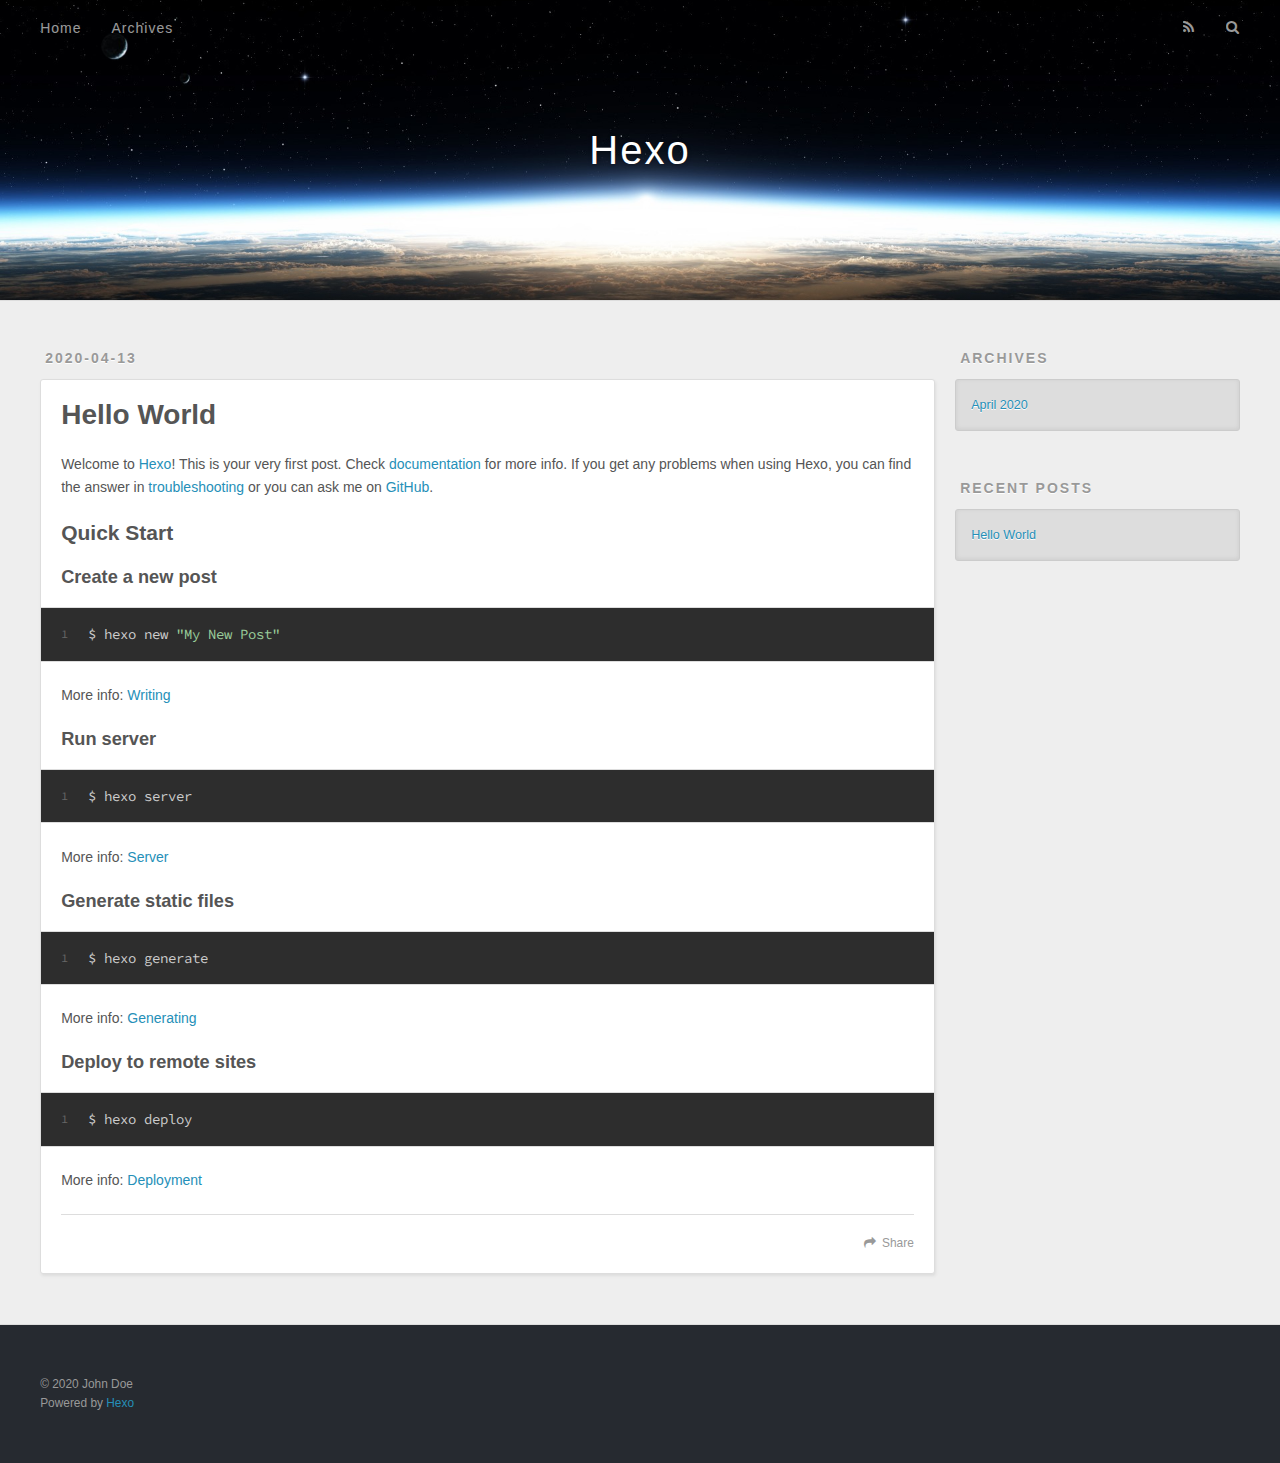
==== index.html @ 8955d58e "Site updated: 2020-04-13 22:33:28" ====
<!DOCTYPE html>
<html>
<head>
  <meta charset="utf-8">
  

  
  <title>Hexo</title>
  <meta name="viewport" content="width=device-width, initial-scale=1, maximum-scale=1">
  <meta property="og:type" content="website">
<meta property="og:title" content="Hexo">
<meta property="og:url" content="http://yoursite.com/index.html">
<meta property="og:site_name" content="Hexo">
<meta property="og:locale" content="en_US">
<meta property="article:author" content="John Doe">
<meta name="twitter:card" content="summary">
  
    <link rel="alternate" href="/atom.xml" title="Hexo" type="application/atom+xml">
  
  
    <link rel="icon" href="/favicon.png">
  
  
    <link href="//fonts.googleapis.com/css?family=Source+Code+Pro" rel="stylesheet" type="text/css">
  
  
<link rel="stylesheet" href="/css/style.css">

<meta name="generator" content="Hexo 4.2.0"></head>

<body>
  <div id="container">
    <div id="wrap">
      <header id="header">
  <div id="banner"></div>
  <div id="header-outer" class="outer">
    <div id="header-title" class="inner">
      <h1 id="logo-wrap">
        <a href="/" id="logo">Hexo</a>
      </h1>
      
    </div>
    <div id="header-inner" class="inner">
      <nav id="main-nav">
        <a id="main-nav-toggle" class="nav-icon"></a>
        
          <a class="main-nav-link" href="/">Home</a>
        
          <a class="main-nav-link" href="/archives">Archives</a>
        
      </nav>
      <nav id="sub-nav">
        
          <a id="nav-rss-link" class="nav-icon" href="/atom.xml" title="RSS Feed"></a>
        
        <a id="nav-search-btn" class="nav-icon" title="Search"></a>
      </nav>
      <div id="search-form-wrap">
        <form action="//google.com/search" method="get" accept-charset="UTF-8" class="search-form"><input type="search" name="q" class="search-form-input" placeholder="Search"><button type="submit" class="search-form-submit">&#xF002;</button><input type="hidden" name="sitesearch" value="http://yoursite.com"></form>
      </div>
    </div>
  </div>
</header>
      <div class="outer">
        <section id="main">
  
    <article id="post-hello-world" class="article article-type-post" itemscope itemprop="blogPost">
  <div class="article-meta">
    <a href="/2020/04/13/hello-world/" class="article-date">
  <time datetime="2020-04-13T14:21:09.228Z" itemprop="datePublished">2020-04-13</time>
</a>
    
  </div>
  <div class="article-inner">
    
    
      <header class="article-header">
        
  
    <h1 itemprop="name">
      <a class="article-title" href="/2020/04/13/hello-world/">Hello World</a>
    </h1>
  

      </header>
    
    <div class="article-entry" itemprop="articleBody">
      
        <p>Welcome to <a href="https://hexo.io/" target="_blank" rel="noopener">Hexo</a>! This is your very first post. Check <a href="https://hexo.io/docs/" target="_blank" rel="noopener">documentation</a> for more info. If you get any problems when using Hexo, you can find the answer in <a href="https://hexo.io/docs/troubleshooting.html" target="_blank" rel="noopener">troubleshooting</a> or you can ask me on <a href="https://github.com/hexojs/hexo/issues" target="_blank" rel="noopener">GitHub</a>.</p>
<h2 id="Quick-Start"><a href="#Quick-Start" class="headerlink" title="Quick Start"></a>Quick Start</h2><h3 id="Create-a-new-post"><a href="#Create-a-new-post" class="headerlink" title="Create a new post"></a>Create a new post</h3><figure class="highlight bash"><table><tr><td class="gutter"><pre><span class="line">1</span><br></pre></td><td class="code"><pre><span class="line">$ hexo new <span class="string">"My New Post"</span></span><br></pre></td></tr></table></figure>

<p>More info: <a href="https://hexo.io/docs/writing.html" target="_blank" rel="noopener">Writing</a></p>
<h3 id="Run-server"><a href="#Run-server" class="headerlink" title="Run server"></a>Run server</h3><figure class="highlight bash"><table><tr><td class="gutter"><pre><span class="line">1</span><br></pre></td><td class="code"><pre><span class="line">$ hexo server</span><br></pre></td></tr></table></figure>

<p>More info: <a href="https://hexo.io/docs/server.html" target="_blank" rel="noopener">Server</a></p>
<h3 id="Generate-static-files"><a href="#Generate-static-files" class="headerlink" title="Generate static files"></a>Generate static files</h3><figure class="highlight bash"><table><tr><td class="gutter"><pre><span class="line">1</span><br></pre></td><td class="code"><pre><span class="line">$ hexo generate</span><br></pre></td></tr></table></figure>

<p>More info: <a href="https://hexo.io/docs/generating.html" target="_blank" rel="noopener">Generating</a></p>
<h3 id="Deploy-to-remote-sites"><a href="#Deploy-to-remote-sites" class="headerlink" title="Deploy to remote sites"></a>Deploy to remote sites</h3><figure class="highlight bash"><table><tr><td class="gutter"><pre><span class="line">1</span><br></pre></td><td class="code"><pre><span class="line">$ hexo deploy</span><br></pre></td></tr></table></figure>

<p>More info: <a href="https://hexo.io/docs/one-command-deployment.html" target="_blank" rel="noopener">Deployment</a></p>

      
    </div>
    <footer class="article-footer">
      <a data-url="http://yoursite.com/2020/04/13/hello-world/" data-id="ck8ykuewo0000mktp8onpej9j" class="article-share-link">Share</a>
      
      
    </footer>
  </div>
  
</article>


  


</section>
        
          <aside id="sidebar">
  
    

  
    

  
    
  
    
  <div class="widget-wrap">
    <h3 class="widget-title">Archives</h3>
    <div class="widget">
      <ul class="archive-list"><li class="archive-list-item"><a class="archive-list-link" href="/archives/2020/04/">April 2020</a></li></ul>
    </div>
  </div>


  
    
  <div class="widget-wrap">
    <h3 class="widget-title">Recent Posts</h3>
    <div class="widget">
      <ul>
        
          <li>
            <a href="/2020/04/13/hello-world/">Hello World</a>
          </li>
        
      </ul>
    </div>
  </div>

  
</aside>
        
      </div>
      <footer id="footer">
  
  <div class="outer">
    <div id="footer-info" class="inner">
      &copy; 2020 John Doe<br>
      Powered by <a href="http://hexo.io/" target="_blank">Hexo</a>
    </div>
  </div>
</footer>
    </div>
    <nav id="mobile-nav">
  
    <a href="/" class="mobile-nav-link">Home</a>
  
    <a href="/archives" class="mobile-nav-link">Archives</a>
  
</nav>
    

<script src="//ajax.googleapis.com/ajax/libs/jquery/2.0.3/jquery.min.js"></script>


  
<link rel="stylesheet" href="/fancybox/jquery.fancybox.css">

  
<script src="/fancybox/jquery.fancybox.pack.js"></script>




<script src="/js/script.js"></script>




  </div>
</body>
</html>
---- css/style.css ----
body {
  width: 100%;
}
body:before,
body:after {
  content: "";
  display: table;
}
body:after {
  clear: both;
}
html,
body,
div,
span,
applet,
object,
iframe,
h1,
h2,
h3,
h4,
h5,
h6,
p,
blockquote,
pre,
a,
abbr,
acronym,
address,
big,
cite,
code,
del,
dfn,
em,
img,
ins,
kbd,
q,
s,
samp,
small,
strike,
strong,
sub,
sup,
tt,
var,
dl,
dt,
dd,
ol,
ul,
li,
fieldset,
form,
label,
legend,
table,
caption,
tbody,
tfoot,
thead,
tr,
th,
td {
  margin: 0;
  padding: 0;
  border: 0;
  outline: 0;
  font-weight: inherit;
  font-style: inherit;
  font-family: inherit;
  font-size: 100%;
  vertical-align: baseline;
}
body {
  line-height: 1;
  color: #000;
  background: #fff;
}
ol,
ul {
  list-style: none;
}
table {
  border-collapse: separate;
  border-spacing: 0;
  vertical-align: middle;
}
caption,
th,
td {
  text-align: left;
  font-weight: normal;
  vertical-align: middle;
}
a img {
  border: none;
}
input,
button {
  margin: 0;
  padding: 0;
}
input::-moz-focus-inner,
button::-moz-focus-inner {
  border: 0;
  padding: 0;
}
@font-face {
  font-family: FontAwesome;
  font-style: normal;
  font-weight: normal;
  src: url("fonts/fontawesome-webfont.eot?v=#4.0.3");
  src: url("fonts/fontawesome-webfont.eot?#iefix&v=#4.0.3") format("embedded-opentype"), url("fonts/fontawesome-webfont.woff?v=#4.0.3") format("woff"), url("fonts/fontawesome-webfont.ttf?v=#4.0.3") format("truetype"), url("fonts/fontawesome-webfont.svg#fontawesomeregular?v=#4.0.3") format("svg");
}
html,
body,
#container {
  height: 100%;
}
body {
  background: #eee;
  font: 14px -apple-system, BlinkMacSystemFont, "Segoe UI", "Roboto", "Oxygen", "Ubuntu", "Cantarell", "Fira Sans", "Droid Sans", "Helvetica Neue", sans-serif;
  -webkit-text-size-adjust: 100%;
}
.outer {
  max-width: 1220px;
  margin: 0 auto;
  padding: 0 20px;
}
.outer:before,
.outer:after {
  content: "";
  display: table;
}
.outer:after {
  clear: both;
}
.inner {
  display: inline;
  float: left;
  width: 98.33333333333333%;
  margin: 0 0.833333333333333%;
}
.left,
.alignleft {
  float: left;
}
.right,
.alignright {
  float: right;
}
.clear {
  clear: both;
}
#container {
  position: relative;
}
.mobile-nav-on {
  overflow: hidden;
}
#wrap {
  height: 100%;
  width: 100%;
  position: absolute;
  top: 0;
  left: 0;
  -webkit-transition: 0.2s ease-out;
  -moz-transition: 0.2s ease-out;
  -ms-transition: 0.2s ease-out;
  transition: 0.2s ease-out;
  z-index: 1;
  background: #eee;
}
.mobile-nav-on #wrap {
  left: 280px;
}
@media screen and (min-width: 768px) {
  #main {
    display: inline;
    float: left;
    width: 73.33333333333333%;
    margin: 0 0.833333333333333%;
  }
}
.article-date,
.article-category-link,
.archive-year,
.widget-title {
  text-decoration: none;
  text-transform: uppercase;
  letter-spacing: 2px;
  color: #999;
  margin-bottom: 1em;
  margin-left: 5px;
  line-height: 1em;
  text-shadow: 0 1px #fff;
  font-weight: bold;
}
.article-inner,
.archive-article-inner {
  background: #fff;
  -webkit-box-shadow: 1px 2px 3px #ddd;
  box-shadow: 1px 2px 3px #ddd;
  border: 1px solid #ddd;
  border-radius: 3px;
}
.article-entry h1,
.widget h1 {
  font-size: 2em;
}
.article-entry h2,
.widget h2 {
  font-size: 1.5em;
}
.article-entry h3,
.widget h3 {
  font-size: 1.3em;
}
.article-entry h4,
.widget h4 {
  font-size: 1.2em;
}
.article-entry h5,
.widget h5 {
  font-size: 1em;
}
.article-entry h6,
.widget h6 {
  font-size: 1em;
  color: #999;
}
.article-entry hr,
.widget hr {
  border: 1px dashed #ddd;
}
.article-entry strong,
.widget strong {
  font-weight: bold;
}
.article-entry em,
.widget em,
.article-entry cite,
.widget cite {
  font-style: italic;
}
.article-entry sup,
.widget sup,
.article-entry sub,
.widget sub {
  font-size: 0.75em;
  line-height: 0;
  position: relative;
  vertical-align: baseline;
}
.article-entry sup,
.widget sup {
  top: -0.5em;
}
.article-entry sub,
.widget sub {
  bottom: -0.2em;
}
.article-entry small,
.widget small {
  font-size: 0.85em;
}
.article-entry acronym,
.widget acronym,
.article-entry abbr,
.widget abbr {
  border-bottom: 1px dotted;
}
.article-entry ul,
.widget ul,
.article-entry ol,
.widget ol,
.article-entry dl,
.widget dl {
  margin: 0 20px;
  line-height: 1.6em;
}
.article-entry ul ul,
.widget ul ul,
.article-entry ol ul,
.widget ol ul,
.article-entry ul ol,
.widget ul ol,
.article-entry ol ol,
.widget ol ol {
  margin-top: 0;
  margin-bottom: 0;
}
.article-entry ul,
.widget ul {
  list-style: disc;
}
.article-entry ol,
.widget ol {
  list-style: decimal;
}
.article-entry dt,
.widget dt {
  font-weight: bold;
}
#header {
  height: 300px;
  position: relative;
  border-bottom: 1px solid #ddd;
}
#header:before,
#header:after {
  content: "";
  position: absolute;
  left: 0;
  right: 0;
  height: 40px;
}
#header:before {
  top: 0;
  background: -webkit-linear-gradient(rgba(0,0,0,0.2), transparent);
  background: -moz-linear-gradient(rgba(0,0,0,0.2), transparent);
  background: -ms-linear-gradient(rgba(0,0,0,0.2), transparent);
  background: linear-gradient(rgba(0,0,0,0.2), transparent);
}
#header:after {
  bottom: 0;
  background: -webkit-linear-gradient(transparent, rgba(0,0,0,0.2));
  background: -moz-linear-gradient(transparent, rgba(0,0,0,0.2));
  background: -ms-linear-gradient(transparent, rgba(0,0,0,0.2));
  background: linear-gradient(transparent, rgba(0,0,0,0.2));
}
#header-outer {
  height: 100%;
  position: relative;
}
#header-inner {
  position: relative;
  overflow: hidden;
}
#banner {
  position: absolute;
  top: 0;
  left: 0;
  width: 100%;
  height: 100%;
  background: url("images/banner.jpg") center #000;
  -webkit-background-size: cover;
  -moz-background-size: cover;
  background-size: cover;
  z-index: -1;
}
#header-title {
  text-align: center;
  height: 40px;
  position: absolute;
  top: 50%;
  left: 0;
  margin-top: -20px;
}
#logo,
#subtitle {
  text-decoration: none;
  color: #fff;
  font-weight: 300;
  text-shadow: 0 1px 4px rgba(0,0,0,0.3);
}
#logo {
  font-size: 40px;
  line-height: 40px;
  letter-spacing: 2px;
}
#subtitle {
  font-size: 16px;
  line-height: 16px;
  letter-spacing: 1px;
}
#subtitle-wrap {
  margin-top: 16px;
}
#main-nav {
  float: left;
  margin-left: -15px;
}
.nav-icon,
.main-nav-link {
  float: left;
  color: #fff;
  opacity: 0.6;
  text-decoration: none;
  text-shadow: 0 1px rgba(0,0,0,0.2);
  -webkit-transition: opacity 0.2s;
  -moz-transition: opacity 0.2s;
  -ms-transition: opacity 0.2s;
  transition: opacity 0.2s;
  display: block;
  padding: 20px 15px;
}
.nav-icon:hover,
.main-nav-link:hover {
  opacity: 1;
}
.nav-icon {
  font-family: FontAwesome;
  text-align: center;
  font-size: 14px;
  width: 14px;
  height: 14px;
  padding: 20px 15px;
  position: relative;
  cursor: pointer;
}
.main-nav-link {
  font-weight: 300;
  letter-spacing: 1px;
}
@media screen and (max-width: 479px) {
  .main-nav-link {
    display: none;
  }
}
#main-nav-toggle {
  display: none;
}
#main-nav-toggle:before {
  content: "\f0c9";
}
@media screen and (max-width: 479px) {
  #main-nav-toggle {
    display: block;
  }
}
#sub-nav {
  float: right;
  margin-right: -15px;
}
#nav-rss-link:before {
  content: "\f09e";
}
#nav-search-btn:before {
  content: "\f002";
}
#search-form-wrap {
  position: absolute;
  top: 15px;
  width: 150px;
  height: 30px;
  right: -150px;
  opacity: 0;
  -webkit-transition: 0.2s ease-out;
  -moz-transition: 0.2s ease-out;
  -ms-transition: 0.2s ease-out;
  transition: 0.2s ease-out;
}
#search-form-wrap.on {
  opacity: 1;
  right: 0;
}
@media screen and (max-width: 479px) {
  #search-form-wrap {
    width: 100%;
    right: -100%;
  }
}
.search-form {
  position: absolute;
  top: 0;
  left: 0;
  right: 0;
  background: #fff;
  padding: 5px 15px;
  border-radius: 15px;
  -webkit-box-shadow: 0 0 10px rgba(0,0,0,0.3);
  box-shadow: 0 0 10px rgba(0,0,0,0.3);
}
.search-form-input {
  border: none;
  background: none;
  color: #555;
  width: 100%;
  font: 13px -apple-system, BlinkMacSystemFont, "Segoe UI", "Roboto", "Oxygen", "Ubuntu", "Cantarell", "Fira Sans", "Droid Sans", "Helvetica Neue", sans-serif;
  outline: none;
}
.search-form-input::-webkit-search-results-decoration,
.search-form-input::-webkit-search-cancel-button {
  -webkit-appearance: none;
}
.search-form-submit {
  position: absolute;
  top: 50%;
  right: 10px;
  margin-top: -7px;
  font: 13px FontAwesome;
  border: none;
  background: none;
  color: #bbb;
  cursor: pointer;
}
.search-form-submit:hover,
.search-form-submit:focus {
  color: #777;
}
.article {
  margin: 50px 0;
}
.article-inner {
  overflow: hidden;
}
.article-meta:before,
.article-meta:after {
  content: "";
  display: table;
}
.article-meta:after {
  clear: both;
}
.article-date {
  float: left;
}
.article-category {
  float: left;
  line-height: 1em;
  color: #ccc;
  text-shadow: 0 1px #fff;
  margin-left: 8px;
}
.article-category:before {
  content: "\2022";
}
.article-category-link {
  margin: 0 12px 1em;
}
.article-header {
  padding: 20px 20px 0;
}
.article-title {
  text-decoration: none;
  font-size: 2em;
  font-weight: bold;
  color: #555;
  line-height: 1.1em;
  -webkit-transition: color 0.2s;
  -moz-transition: color 0.2s;
  -ms-transition: color 0.2s;
  transition: color 0.2s;
}
a.article-title:hover {
  color: #258fb8;
}
.article-entry {
  color: #555;
  padding: 0 20px;
}
.article-entry:before,
.article-entry:after {
  content: "";
  display: table;
}
.article-entry:after {
  clear: both;
}
.article-entry p,
.article-entry table {
  line-height: 1.6em;
  margin: 1.6em 0;
}
.article-entry h1,
.article-entry h2,
.article-entry h3,
.article-entry h4,
.article-entry h5,
.article-entry h6 {
  font-weight: bold;
}
.article-entry h1,
.article-entry h2,
.article-entry h3,
.article-entry h4,
.article-entry h5,
.article-entry h6 {
  line-height: 1.1em;
  margin: 1.1em 0;
}
.article-entry a {
  color: #258fb8;
  text-decoration: none;
}
.article-entry a:hover {
  text-decoration: underline;
}
.article-entry ul,
.article-entry ol,
.article-entry dl {
  margin-top: 1.6em;
  margin-bottom: 1.6em;
}
.article-entry img,
.article-entry video {
  max-width: 100%;
  height: auto;
  display: block;
  margin: auto;
}
.article-entry iframe {
  border: none;
}
.article-entry table {
  width: 100%;
  border-collapse: collapse;
  border-spacing: 0;
}
.article-entry th {
  font-weight: bold;
  border-bottom: 3px solid #ddd;
  padding-bottom: 0.5em;
}
.article-entry td {
  border-bottom: 1px solid #ddd;
  padding: 10px 0;
}
.article-entry blockquote {
  font-family: Georgia, "Times New Roman", serif;
  font-size: 1.4em;
  margin: 1.6em 20px;
  text-align: center;
}
.article-entry blockquote footer {
  font-size: 14px;
  margin: 1.6em 0;
  font-family: -apple-system, BlinkMacSystemFont, "Segoe UI", "Roboto", "Oxygen", "Ubuntu", "Cantarell", "Fira Sans", "Droid Sans", "Helvetica Neue", sans-serif;
}
.article-entry blockquote footer cite:before {
  content: "—";
  padding: 0 0.5em;
}
.article-entry .pullquote {
  text-align: left;
  width: 45%;
  margin: 0;
}
.article-entry .pullquote.left {
  margin-left: 0.5em;
  margin-right: 1em;
}
.article-entry .pullquote.right {
  margin-right: 0.5em;
  margin-left: 1em;
}
.article-entry .caption {
  color: #999;
  display: block;
  font-size: 0.9em;
  margin-top: 0.5em;
  position: relative;
  text-align: center;
}
.article-entry .video-container {
  position: relative;
  padding-top: 56.25%;
  height: 0;
  overflow: hidden;
}
.article-entry .video-container iframe,
.article-entry .video-container object,
.article-entry .video-container embed {
  position: absolute;
  top: 0;
  left: 0;
  width: 100%;
  height: 100%;
  margin-top: 0;
}
.article-more-link a {
  display: inline-block;
  line-height: 1em;
  padding: 6px 15px;
  border-radius: 15px;
  background: #eee;
  color: #999;
  text-shadow: 0 1px #fff;
  text-decoration: none;
}
.article-more-link a:hover {
  background: #258fb8;
  color: #fff;
  text-decoration: none;
  text-shadow: 0 1px #1e7293;
}
.article-footer {
  font-size: 0.85em;
  line-height: 1.6em;
  border-top: 1px solid #ddd;
  padding-top: 1.6em;
  margin: 0 20px 20px;
}
.article-footer:before,
.article-footer:after {
  content: "";
  display: table;
}
.article-footer:after {
  clear: both;
}
.article-footer a {
  color: #999;
  text-decoration: none;
}
.article-footer a:hover {
  color: #555;
}
.article-tag-list-item {
  float: left;
  margin-right: 10px;
}
.article-tag-list-link:before {
  content: "#";
}
.article-comment-link {
  float: right;
}
.article-comment-link:before {
  content: "\f075";
  font-family: FontAwesome;
  padding-right: 8px;
}
.article-share-link {
  cursor: pointer;
  float: right;
  margin-left: 20px;
}
.article-share-link:before {
  content: "\f064";
  font-family: FontAwesome;
  padding-right: 6px;
}
#article-nav {
  position: relative;
}
#article-nav:before,
#article-nav:after {
  content: "";
  display: table;
}
#article-nav:after {
  clear: both;
}
@media screen and (min-width: 768px) {
  #article-nav {
    margin: 50px 0;
  }
  #article-nav:before {
    width: 8px;
    height: 8px;
    position: absolute;
    top: 50%;
    left: 50%;
    margin-top: -4px;
    margin-left: -4px;
    content: "";
    border-radius: 50%;
    background: #ddd;
    -webkit-box-shadow: 0 1px 2px #fff;
    box-shadow: 0 1px 2px #fff;
  }
}
.article-nav-link-wrap {
  text-decoration: none;
  text-shadow: 0 1px #fff;
  color: #999;
  -webkit-box-sizing: border-box;
  -moz-box-sizing: border-box;
  box-sizing: border-box;
  margin-top: 50px;
  text-align: center;
  display: block;
}
.article-nav-link-wrap:hover {
  color: #555;
}
@media screen and (min-width: 768px) {
  .article-nav-link-wrap {
    width: 50%;
    margin-top: 0;
  }
}
@media screen and (min-width: 768px) {
  #article-nav-newer {
    float: left;
    text-align: right;
    padding-right: 20px;
  }
}
@media screen and (min-width: 768px) {
  #article-nav-older {
    float: right;
    text-align: left;
    padding-left: 20px;
  }
}
.article-nav-caption {
  text-transform: uppercase;
  letter-spacing: 2px;
  color: #ddd;
  line-height: 1em;
  font-weight: bold;
}
#article-nav-newer .article-nav-caption {
  margin-right: -2px;
}
.article-nav-title {
  font-size: 0.85em;
  line-height: 1.6em;
  margin-top: 0.5em;
}
.article-share-box {
  position: absolute;
  display: none;
  background: #fff;
  -webkit-box-shadow: 1px 2px 10px rgba(0,0,0,0.2);
  box-shadow: 1px 2px 10px rgba(0,0,0,0.2);
  border-radius: 3px;
  margin-left: -145px;
  overflow: hidden;
  z-index: 1;
}
.article-share-box.on {
  display: block;
}
.article-share-input {
  width: 100%;
  background: none;
  -webkit-box-sizing: border-box;
  -moz-box-sizing: border-box;
  box-sizing: border-box;
  font: 14px -apple-system, BlinkMacSystemFont, "Segoe UI", "Roboto", "Oxygen", "Ubuntu", "Cantarell", "Fira Sans", "Droid Sans", "Helvetica Neue", sans-serif;
  padding: 0 15px;
  color: #555;
  outline: none;
  border: 1px solid #ddd;
  border-radius: 3px 3px 0 0;
  height: 36px;
  line-height: 36px;
}
.article-share-links {
  background: #eee;
}
.article-share-links:before,
.article-share-links:after {
  content: "";
  display: table;
}
.article-share-links:after {
  clear: both;
}
.article-share-twitter,
.article-share-facebook,
.article-share-pinterest,
.article-share-google {
  width: 50px;
  height: 36px;
  display: block;
  float: left;
  position: relative;
  color: #999;
  text-shadow: 0 1px #fff;
}
.article-share-twitter:before,
.article-share-facebook:before,
.article-share-pinterest:before,
.article-share-google:before {
  font-size: 20px;
  font-family: FontAwesome;
  width: 20px;
  height: 20px;
  position: absolute;
  top: 50%;
  left: 50%;
  margin-top: -10px;
  margin-left: -10px;
  text-align: center;
}
.article-share-twitter:hover,
.article-share-facebook:hover,
.article-share-pinterest:hover,
.article-share-google:hover {
  color: #fff;
}
.article-share-twitter:before {
  content: "\f099";
}
.article-share-twitter:hover {
  background: #00aced;
  text-shadow: 0 1px #008abe;
}
.article-share-facebook:before {
  content: "\f09a";
}
.article-share-facebook:hover {
  background: #3b5998;
  text-shadow: 0 1px #2f477a;
}
.article-share-pinterest:before {
  content: "\f0d2";
}
.article-share-pinterest:hover {
  background: #cb2027;
  text-shadow: 0 1px #a21a1f;
}
.article-share-google:before {
  content: "\f0d5";
}
.article-share-google:hover {
  background: #dd4b39;
  text-shadow: 0 1px #be3221;
}
.article-gallery {
  background: #000;
  position: relative;
}
.article-gallery-photos {
  position: relative;
  overflow: hidden;
}
.article-gallery-img {
  display: none;
  max-width: 100%;
}
.article-gallery-img:first-child {
  display: block;
}
.article-gallery-img.loaded {
  position: absolute;
  display: block;
}
.article-gallery-img img {
  display: block;
  max-width: 100%;
  margin: 0 auto;
}
#comments {
  background: #fff;
  -webkit-box-shadow: 1px 2px 3px #ddd;
  box-shadow: 1px 2px 3px #ddd;
  padding: 20px;
  border: 1px solid #ddd;
  border-radius: 3px;
  margin: 50px 0;
}
#comments a {
  color: #258fb8;
}
.archives-wrap {
  margin: 50px 0;
}
.archives:before,
.archives:after {
  content: "";
  display: table;
}
.archives:after {
  clear: both;
}
.archive-year-wrap {
  margin-bottom: 1em;
}
.archives {
  -webkit-column-gap: 10px;
  -moz-column-gap: 10px;
  column-gap: 10px;
}
@media screen and (min-width: 480px) and (max-width: 767px) {
  .archives {
    -webkit-column-count: 2;
    -moz-column-count: 2;
    column-count: 2;
  }
}
@media screen and (min-width: 768px) {
  .archives {
    -webkit-column-count: 3;
    -moz-column-count: 3;
    column-count: 3;
  }
}
.archive-article {
  -webkit-column-break-inside: avoid;
  page-break-inside: avoid;
  overflow: hidden;
  break-inside: avoid-column;
}
.archive-article-inner {
  padding: 10px;
  margin-bottom: 15px;
}
.archive-article-title {
  text-decoration: none;
  font-weight: bold;
  color: #555;
  -webkit-transition: color 0.2s;
  -moz-transition: color 0.2s;
  -ms-transition: color 0.2s;
  transition: color 0.2s;
  line-height: 1.6em;
}
.archive-article-title:hover {
  color: #258fb8;
}
.archive-article-footer {
  margin-top: 1em;
}
.archive-article-date {
  color: #999;
  text-decoration: none;
  font-size: 0.85em;
  line-height: 1em;
  margin-bottom: 0.5em;
  display: block;
}
#page-nav {
  margin: 50px auto;
  background: #fff;
  -webkit-box-shadow: 1px 2px 3px #ddd;
  box-shadow: 1px 2px 3px #ddd;
  border: 1px solid #ddd;
  border-radius: 3px;
  text-align: center;
  color: #999;
  overflow: hidden;
}
#page-nav:before,
#page-nav:after {
  content: "";
  display: table;
}
#page-nav:after {
  clear: both;
}
#page-nav a,
#page-nav span {
  padding: 10px 20px;
  line-height: 1;
  height: 2ex;
}
#page-nav a {
  color: #999;
  text-decoration: none;
}
#page-nav a:hover {
  background: #999;
  color: #fff;
}
#page-nav .prev {
  float: left;
}
#page-nav .next {
  float: right;
}
#page-nav .page-number {
  display: inline-block;
}
@media screen and (max-width: 479px) {
  #page-nav .page-number {
    display: none;
  }
}
#page-nav .current {
  color: #555;
  font-weight: bold;
}
#page-nav .space {
  color: #ddd;
}
#footer {
  background: #262a30;
  padding: 50px 0;
  border-top: 1px solid #ddd;
  color: #999;
}
#footer a {
  color: #258fb8;
  text-decoration: none;
}
#footer a:hover {
  text-decoration: underline;
}
#footer-info {
  line-height: 1.6em;
  font-size: 0.85em;
}
.article-entry pre,
.article-entry .highlight {
  background: #2d2d2d;
  margin: 0 -20px;
  padding: 15px 20px;
  border-style: solid;
  border-color: #ddd;
  border-width: 1px 0;
  overflow: auto;
  color: #ccc;
  line-height: 22.400000000000002px;
}
.article-entry .highlight .gutter pre,
.article-entry .gist .gist-file .gist-data .line-numbers {
  color: #666;
  font-size: 0.85em;
}
.article-entry pre,
.article-entry code {
  font-family: "Source Code Pro", Consolas, Monaco, Menlo, Consolas, monospace;
}
.article-entry code {
  background: #eee;
  text-shadow: 0 1px #fff;
  padding: 0 0.3em;
}
.article-entry pre code {
  background: none;
  text-shadow: none;
  padding: 0;
}
.article-entry .highlight pre {
  border: none;
  margin: 0;
  padding: 0;
}
.article-entry .highlight table {
  margin: 0;
  width: auto;
}
.article-entry .highlight td {
  border: none;
  padding: 0;
}
.article-entry .highlight figcaption {
  font-size: 0.85em;
  color: #999;
  line-height: 1em;
  margin-bottom: 1em;
}
.article-entry .highlight figcaption:before,
.article-entry .highlight figcaption:after {
  content: "";
  display: table;
}
.article-entry .highlight figcaption:after {
  clear: both;
}
.article-entry .highlight figcaption a {
  float: right;
}
.article-entry .highlight .gutter pre {
  text-align: right;
  padding-right: 20px;
}
.article-entry .highlight .line {
  height: 22.400000000000002px;
}
.article-entry .highlight .line.marked {
  background: #515151;
}
.article-entry .gist {
  margin: 0 -20px;
  border-style: solid;
  border-color: #ddd;
  border-width: 1px 0;
  background: #2d2d2d;
  padding: 15px 20px 15px 0;
}
.article-entry .gist .gist-file {
  border: none;
  font-family: "Source Code Pro", Consolas, Monaco, Menlo, Consolas, monospace;
  margin: 0;
}
.article-entry .gist .gist-file .gist-data {
  background: none;
  border: none;
}
.article-entry .gist .gist-file .gist-data .line-numbers {
  background: none;
  border: none;
  padding: 0 20px 0 0;
}
.article-entry .gist .gist-file .gist-data .line-data {
  padding: 0 !important;
}
.article-entry .gist .gist-file .highlight {
  margin: 0;
  padding: 0;
  border: none;
}
.article-entry .gist .gist-file .gist-meta {
  background: #2d2d2d;
  color: #999;
  font: 0.85em -apple-system, BlinkMacSystemFont, "Segoe UI", "Roboto", "Oxygen", "Ubuntu", "Cantarell", "Fira Sans", "Droid Sans", "Helvetica Neue", sans-serif;
  text-shadow: 0 0;
  padding: 0;
  margin-top: 1em;
  margin-left: 20px;
}
.article-entry .gist .gist-file .gist-meta a {
  color: #258fb8;
  font-weight: normal;
}
.article-entry .gist .gist-file .gist-meta a:hover {
  text-decoration: underline;
}
pre .comment,
pre .title {
  color: #999;
}
pre .variable,
pre .attribute,
pre .tag,
pre .regexp,
pre .ruby .constant,
pre .xml .tag .title,
pre .xml .pi,
pre .xml .doctype,
pre .html .doctype,
pre .css .id,
pre .css .class,
pre .css .pseudo {
  color: #f2777a;
}
pre .number,
pre .preprocessor,
pre .built_in,
pre .literal,
pre .params,
pre .constant {
  color: #f99157;
}
pre .class,
pre .ruby .class .title,
pre .css .rules .attribute {
  color: #9c9;
}
pre .string,
pre .value,
pre .inheritance,
pre .header,
pre .ruby .symbol,
pre .xml .cdata {
  color: #9c9;
}
pre .css .hexcolor {
  color: #6cc;
}
pre .function,
pre .python .decorator,
pre .python .title,
pre .ruby .function .title,
pre .ruby .title .keyword,
pre .perl .sub,
pre .javascript .title,
pre .coffeescript .title {
  color: #69c;
}
pre .keyword,
pre .javascript .function {
  color: #c9c;
}
@media screen and (max-width: 479px) {
  #mobile-nav {
    position: absolute;
    top: 0;
    left: 0;
    width: 280px;
    height: 100%;
    background: #191919;
    border-right: 1px solid #fff;
  }
}
@media screen and (max-width: 479px) {
  .mobile-nav-link {
    display: block;
    color: #999;
    text-decoration: none;
    padding: 15px 20px;
    font-weight: bold;
  }
  .mobile-nav-link:hover {
    color: #fff;
  }
}
@media screen and (min-width: 768px) {
  #sidebar {
    display: inline;
    float: left;
    width: 23.333333333333332%;
    margin: 0 0.833333333333333%;
  }
}
.widget-wrap {
  margin: 50px 0;
}
.widget {
  color: #777;
  text-shadow: 0 1px #fff;
  background: #ddd;
  -webkit-box-shadow: 0 -1px 4px #ccc inset;
  box-shadow: 0 -1px 4px #ccc inset;
  border: 1px solid #ccc;
  padding: 15px;
  border-radius: 3px;
}
.widget a {
  color: #258fb8;
  text-decoration: none;
}
.widget a:hover {
  text-decoration: underline;
}
.widget ul ul,
.widget ol ul,
.widget dl ul,
.widget ul ol,
.widget ol ol,
.widget dl ol,
.widget ul dl,
.widget ol dl,
.widget dl dl {
  margin-left: 15px;
  list-style: disc;
}
.widget {
  line-height: 1.6em;
  word-wrap: break-word;
  font-size: 0.9em;
}
.widget ul,
.widget ol {
  list-style: none;
  margin: 0;
}
.widget ul ul,
.widget ol ul,
.widget ul ol,
.widget ol ol {
  margin: 0 20px;
}
.widget ul ul,
.widget ol ul {
  list-style: disc;
}
.widget ul ol,
.widget ol ol {
  list-style: decimal;
}
.category-list-count,
.tag-list-count,
.archive-list-count {
  padding-left: 5px;
  color: #999;
  font-size: 0.85em;
}
.category-list-count:before,
.tag-list-count:before,
.archive-list-count:before {
  content: "(";
}
.category-list-count:after,
.tag-list-count:after,
.archive-list-count:after {
  content: ")";
}
.tagcloud a {
  margin-right: 5px;
  display: inline-block;
}
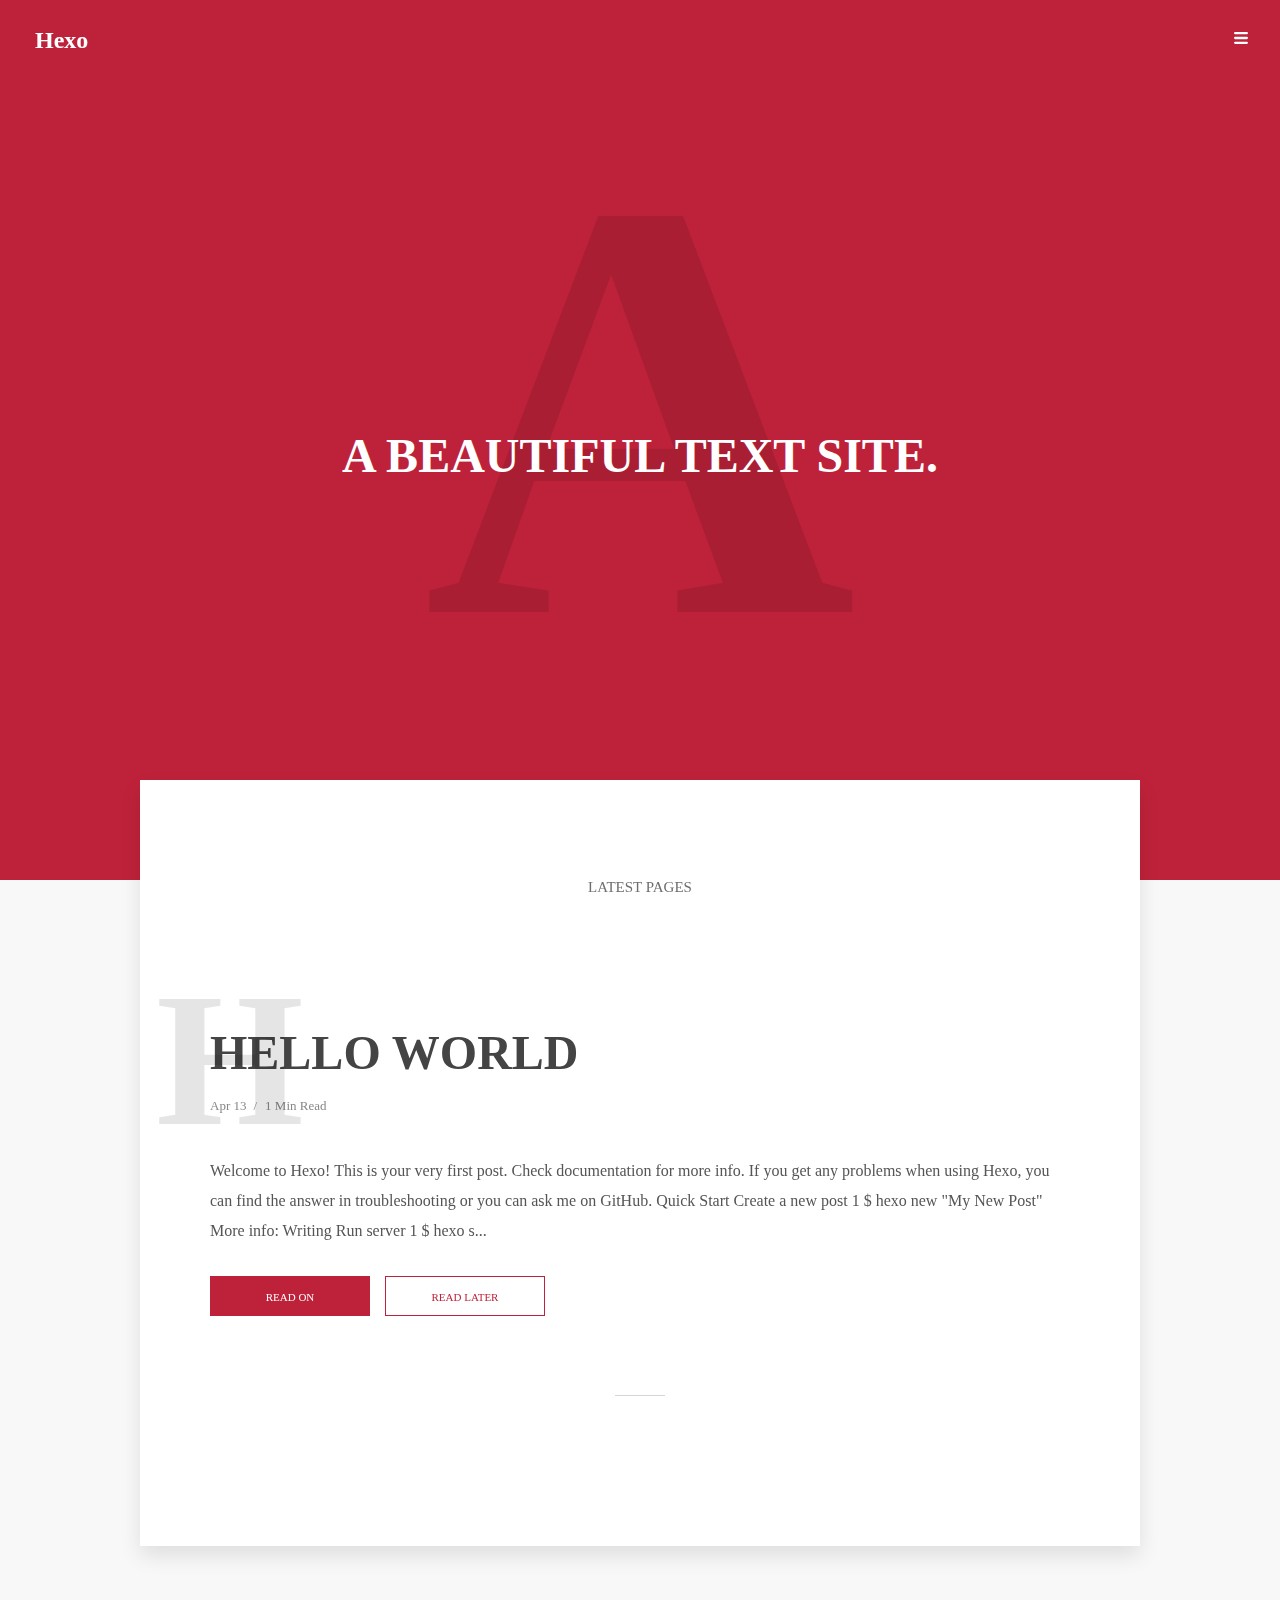
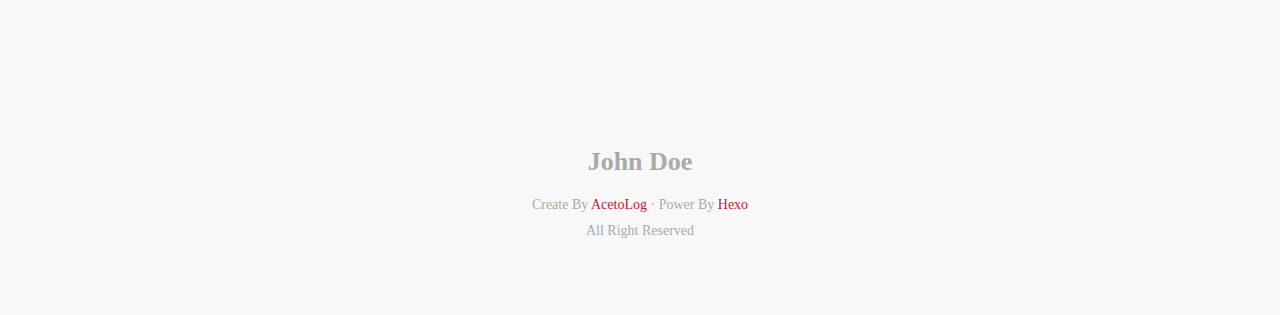
==== commit 03ada4b4: "Site updated: 2020-04-13 23:18:14" ====
--- a/index.html
+++ b/index.html
@@ -1,196 +1,17 @@
-<!DOCTYPE html>
-<html>
-<head>
-  <meta charset="utf-8">
-  
+<!DOCTYPE html><html lang="en"><head><meta charset="UTF-8"><title></title><meta name="viewport" content="width=device-width, initial-scale=1"><link rel="stylesheet" href="/./css/style.css"><link rel="shortcut icon" href="/./favicon.ico"><link rel="apple-touch-icon" href="/./apple-touch-icon.png"><meta name="generator" content="Hexo 4.2.0"></head><body><header class="al_header al_pos_fixed"><div class="al_header_container dis_flex_jcenter"><div class="al_header_container_left"><div class="al_header_site_title"><a href="/">Hexo</a></div></div><div class="dis_flex_jcenter"><div class="al_header_setting"><svg class="al_header_icon"><use xmlns="http://www.w3.org/2000/svg" xlink:href="/assets/svg_icons.svg#svg-menu"></use></svg></div></div></div></header><div class="al_sidebar"><div class="al_sidebar_overlay al_full_cover"></div><div class="al_pos_fixed al_sidebar_cnt"><div class="dis_flex_acenter al_sidebar_header"><h3>Hexo</h3><div class="al_sidebar_close al_header_setting"><svg class="al_header_icon"><use xmlns="http://www.w3.org/2000/svg" xlink:href="/assets/svg_icons.svg#svg-close"></use></svg></div></div><div class="al_sidebar_author_cnt"><div class="al_sidebar_author_info"><h4>John Doe</h4><img class="al_sidebar_avatar" src="https://yourAvatorURL"><p></p></div></div></div></div><div class="al_index_background dis_flex_center al_full_cover"><div class="al_pos_ab al_letter al_index_background_letter">A</div><h2 class="al_index_background_bio">A Beautiful Text Site.</h2></div><div class="al_index_container"><div class="al_pos_ab al_fake_background"></div><div class="al_main_container"><div class="al_section_container dis_flex_jcenter"><div class="section_header">LATEST PAGES</div></div><ur class="al_post_list"><li class="al_index_pageList_item al_index_page_seperator"><div class="al_index_post_title_cnt dis_flex"><div class="al_pos_ab al_letter al_index_post_title_letter">H</div><h2 class="al_index_post_title"><a href="/2020/04/13/hello-world/">Hello World</a></h2><div class="al_index_post_extra dis_flex"><div class="al_index_post_date al_index_post_extra_item">Apr 13</div><div class="al_index_post_read_time">1 Min Read</div></div></div><div class="al_index_post_excerpt_cnt"><p class="al_index_post_excerpt">Welcome to Hexo! This is your very first post. Check documentation for more info. If you get any problems when using Hexo, you can find the answer in troubleshooting or you can ask me on GitHub.
 
-  
-  <title>Hexo</title>
-  <meta name="viewport" content="width=device-width, initial-scale=1, maximum-scale=1">
-  <meta property="og:type" content="website">
-<meta property="og:title" content="Hexo">
-<meta property="og:url" content="http://yoursite.com/index.html">
-<meta property="og:site_name" content="Hexo">
-<meta property="og:locale" content="en_US">
-<meta property="article:author" content="John Doe">
-<meta name="twitter:card" content="summary">
-  
-    <link rel="alternate" href="/atom.xml" title="Hexo" type="application/atom+xml">
-  
-  
-    <link rel="icon" href="/favicon.png">
-  
-  
-    <link href="//fonts.googleapis.com/css?family=Source+Code+Pro" rel="stylesheet" type="text/css">
-  
-  
-<link rel="stylesheet" href="/css/style.css">
-
-<meta name="generator" content="Hexo 4.2.0"></head>
-
-<body>
-  <div id="container">
-    <div id="wrap">
-      <header id="header">
-  <div id="banner"></div>
-  <div id="header-outer" class="outer">
-    <div id="header-title" class="inner">
-      <h1 id="logo-wrap">
-        <a href="/" id="logo">Hexo</a>
-      </h1>
-      
-    </div>
-    <div id="header-inner" class="inner">
-      <nav id="main-nav">
-        <a id="main-nav-toggle" class="nav-icon"></a>
-        
-          <a class="main-nav-link" href="/">Home</a>
-        
-          <a class="main-nav-link" href="/archives">Archives</a>
-        
-      </nav>
-      <nav id="sub-nav">
-        
-          <a id="nav-rss-link" class="nav-icon" href="/atom.xml" title="RSS Feed"></a>
-        
-        <a id="nav-search-btn" class="nav-icon" title="Search"></a>
-      </nav>
-      <div id="search-form-wrap">
-        <form action="//google.com/search" method="get" accept-charset="UTF-8" class="search-form"><input type="search" name="q" class="search-form-input" placeholder="Search"><button type="submit" class="search-form-submit">&#xF002;</button><input type="hidden" name="sitesearch" value="http://yoursite.com"></form>
-      </div>
-    </div>
-  </div>
-</header>
-      <div class="outer">
-        <section id="main">
-  
-    <article id="post-hello-world" class="article article-type-post" itemscope itemprop="blogPost">
-  <div class="article-meta">
-    <a href="/2020/04/13/hello-world/" class="article-date">
-  <time datetime="2020-04-13T14:21:09.228Z" itemprop="datePublished">2020-04-13</time>
-</a>
-    
-  </div>
-  <div class="article-inner">
-    
-    
-      <header class="article-header">
-        
-  
-    <h1 itemprop="name">
-      <a class="article-title" href="/2020/04/13/hello-world/">Hello World</a>
-    </h1>
-  
-
-      </header>
-    
-    <div class="article-entry" itemprop="articleBody">
-      
-        <p>Welcome to <a href="https://hexo.io/" target="_blank" rel="noopener">Hexo</a>! This is your very first post. Check <a href="https://hexo.io/docs/" target="_blank" rel="noopener">documentation</a> for more info. If you get any problems when using Hexo, you can find the answer in <a href="https://hexo.io/docs/troubleshooting.html" target="_blank" rel="noopener">troubleshooting</a> or you can ask me on <a href="https://github.com/hexojs/hexo/issues" target="_blank" rel="noopener">GitHub</a>.</p>
-<h2 id="Quick-Start"><a href="#Quick-Start" class="headerlink" title="Quick Start"></a>Quick Start</h2><h3 id="Create-a-new-post"><a href="#Create-a-new-post" class="headerlink" title="Create a new post"></a>Create a new post</h3><figure class="highlight bash"><table><tr><td class="gutter"><pre><span class="line">1</span><br></pre></td><td class="code"><pre><span class="line">$ hexo new <span class="string">"My New Post"</span></span><br></pre></td></tr></table></figure>
-
-<p>More info: <a href="https://hexo.io/docs/writing.html" target="_blank" rel="noopener">Writing</a></p>
-<h3 id="Run-server"><a href="#Run-server" class="headerlink" title="Run server"></a>Run server</h3><figure class="highlight bash"><table><tr><td class="gutter"><pre><span class="line">1</span><br></pre></td><td class="code"><pre><span class="line">$ hexo server</span><br></pre></td></tr></table></figure>
-
-<p>More info: <a href="https://hexo.io/docs/server.html" target="_blank" rel="noopener">Server</a></p>
-<h3 id="Generate-static-files"><a href="#Generate-static-files" class="headerlink" title="Generate static files"></a>Generate static files</h3><figure class="highlight bash"><table><tr><td class="gutter"><pre><span class="line">1</span><br></pre></td><td class="code"><pre><span class="line">$ hexo generate</span><br></pre></td></tr></table></figure>
-
-<p>More info: <a href="https://hexo.io/docs/generating.html" target="_blank" rel="noopener">Generating</a></p>
-<h3 id="Deploy-to-remote-sites"><a href="#Deploy-to-remote-sites" class="headerlink" title="Deploy to remote sites"></a>Deploy to remote sites</h3><figure class="highlight bash"><table><tr><td class="gutter"><pre><span class="line">1</span><br></pre></td><td class="code"><pre><span class="line">$ hexo deploy</span><br></pre></td></tr></table></figure>
-
-<p>More info: <a href="https://hexo.io/docs/one-command-deployment.html" target="_blank" rel="noopener">Deployment</a></p>
-
-      
-    </div>
-    <footer class="article-footer">
-      <a data-url="http://yoursite.com/2020/04/13/hello-world/" data-id="ck8ykuewo0000mktp8onpej9j" class="article-share-link">Share</a>
-      
-      
-    </footer>
-  </div>
-  
-</article>
+Quick Start
+Create a new post
+1
 
 
-  
+$ hexo new &quot;My New Post&quot;
 
 
-</section>
-        
-          <aside id="sidebar">
-  
-    
+More info: Writing
 
-  
-    
-
-  
-    
-  
-    
-  <div class="widget-wrap">
-    <h3 class="widget-title">Archives</h3>
-    <div class="widget">
-      <ul class="archive-list"><li class="archive-list-item"><a class="archive-list-link" href="/archives/2020/04/">April 2020</a></li></ul>
-    </div>
-  </div>
+Run server
+1
 
 
-  
-    
-  <div class="widget-wrap">
-    <h3 class="widget-title">Recent Posts</h3>
-    <div class="widget">
-      <ul>
-        
-          <li>
-            <a href="/2020/04/13/hello-world/">Hello World</a>
-          </li>
-        
-      </ul>
-    </div>
-  </div>
-
-  
-</aside>
-        
-      </div>
-      <footer id="footer">
-  
-  <div class="outer">
-    <div id="footer-info" class="inner">
-      &copy; 2020 John Doe<br>
-      Powered by <a href="http://hexo.io/" target="_blank">Hexo</a>
-    </div>
-  </div>
-</footer>
-    </div>
-    <nav id="mobile-nav">
-  
-    <a href="/" class="mobile-nav-link">Home</a>
-  
-    <a href="/archives" class="mobile-nav-link">Archives</a>
-  
-</nav>
-    
-
-<script src="//ajax.googleapis.com/ajax/libs/jquery/2.0.3/jquery.min.js"></script>
-
-
-  
-<link rel="stylesheet" href="/fancybox/jquery.fancybox.css">
-
-  
-<script src="/fancybox/jquery.fancybox.pack.js"></script>
-
-
-
-
-<script src="/js/script.js"></script>
-
-
-
-
-  </div>
-</body>
-</html>+$ hexo s...</p></div><div class="al_index_post_button_cnt dis_flex"><a class="al_button al_button_theme al_index_post_button" href="/2020/04/13/hello-world/">READ ON</a><a class="al_button al_button_transparent al_index_post_button" href="https://getpocket.com/edit?url=http%3A%2F%2Fyoursite.com%2F%2F2020%2F04%2F13%2Fhello-world%2F" target="_blank" rel="noopener">READ LATER</a></div></li></ur><nav class="dis_flex post-nav"><span class="prev"></span><span class="next"></span></nav></div></div><div class="al_index_footer dis_flex dis_flex_center"><div class="al_index_footer_item al_index_footer_title">John Doe</div><div class="al_index_footer_item al_index_footer_extra">Create By <a href="https://github.com/iGuan7u/Acetolog" target="_blank" rel="noopener">AcetoLog </a>· Power By <a href="https://hexo.io/" target="_blank" rel="noopener">Hexo</a></div><div class="al_index_footer_item al_index_footer_extra_right">All Right Reserved</div></div><script type="text/javascript" async="async" src="/javascripts/acelog.js"></script></body></html>--- a/css/style.css
+++ b/css/style.css
@@ -1,1374 +1 @@
-body {
-  width: 100%;
-}
-body:before,
-body:after {
-  content: "";
-  display: table;
-}
-body:after {
-  clear: both;
-}
-html,
-body,
-div,
-span,
-applet,
-object,
-iframe,
-h1,
-h2,
-h3,
-h4,
-h5,
-h6,
-p,
-blockquote,
-pre,
-a,
-abbr,
-acronym,
-address,
-big,
-cite,
-code,
-del,
-dfn,
-em,
-img,
-ins,
-kbd,
-q,
-s,
-samp,
-small,
-strike,
-strong,
-sub,
-sup,
-tt,
-var,
-dl,
-dt,
-dd,
-ol,
-ul,
-li,
-fieldset,
-form,
-label,
-legend,
-table,
-caption,
-tbody,
-tfoot,
-thead,
-tr,
-th,
-td {
-  margin: 0;
-  padding: 0;
-  border: 0;
-  outline: 0;
-  font-weight: inherit;
-  font-style: inherit;
-  font-family: inherit;
-  font-size: 100%;
-  vertical-align: baseline;
-}
-body {
-  line-height: 1;
-  color: #000;
-  background: #fff;
-}
-ol,
-ul {
-  list-style: none;
-}
-table {
-  border-collapse: separate;
-  border-spacing: 0;
-  vertical-align: middle;
-}
-caption,
-th,
-td {
-  text-align: left;
-  font-weight: normal;
-  vertical-align: middle;
-}
-a img {
-  border: none;
-}
-input,
-button {
-  margin: 0;
-  padding: 0;
-}
-input::-moz-focus-inner,
-button::-moz-focus-inner {
-  border: 0;
-  padding: 0;
-}
-@font-face {
-  font-family: FontAwesome;
-  font-style: normal;
-  font-weight: normal;
-  src: url("fonts/fontawesome-webfont.eot?v=#4.0.3");
-  src: url("fonts/fontawesome-webfont.eot?#iefix&v=#4.0.3") format("embedded-opentype"), url("fonts/fontawesome-webfont.woff?v=#4.0.3") format("woff"), url("fonts/fontawesome-webfont.ttf?v=#4.0.3") format("truetype"), url("fonts/fontawesome-webfont.svg#fontawesomeregular?v=#4.0.3") format("svg");
-}
-html,
-body,
-#container {
-  height: 100%;
-}
-body {
-  background: #eee;
-  font: 14px -apple-system, BlinkMacSystemFont, "Segoe UI", "Roboto", "Oxygen", "Ubuntu", "Cantarell", "Fira Sans", "Droid Sans", "Helvetica Neue", sans-serif;
-  -webkit-text-size-adjust: 100%;
-}
-.outer {
-  max-width: 1220px;
-  margin: 0 auto;
-  padding: 0 20px;
-}
-.outer:before,
-.outer:after {
-  content: "";
-  display: table;
-}
-.outer:after {
-  clear: both;
-}
-.inner {
-  display: inline;
-  float: left;
-  width: 98.33333333333333%;
-  margin: 0 0.833333333333333%;
-}
-.left,
-.alignleft {
-  float: left;
-}
-.right,
-.alignright {
-  float: right;
-}
-.clear {
-  clear: both;
-}
-#container {
-  position: relative;
-}
-.mobile-nav-on {
-  overflow: hidden;
-}
-#wrap {
-  height: 100%;
-  width: 100%;
-  position: absolute;
-  top: 0;
-  left: 0;
-  -webkit-transition: 0.2s ease-out;
-  -moz-transition: 0.2s ease-out;
-  -ms-transition: 0.2s ease-out;
-  transition: 0.2s ease-out;
-  z-index: 1;
-  background: #eee;
-}
-.mobile-nav-on #wrap {
-  left: 280px;
-}
-@media screen and (min-width: 768px) {
-  #main {
-    display: inline;
-    float: left;
-    width: 73.33333333333333%;
-    margin: 0 0.833333333333333%;
-  }
-}
-.article-date,
-.article-category-link,
-.archive-year,
-.widget-title {
-  text-decoration: none;
-  text-transform: uppercase;
-  letter-spacing: 2px;
-  color: #999;
-  margin-bottom: 1em;
-  margin-left: 5px;
-  line-height: 1em;
-  text-shadow: 0 1px #fff;
-  font-weight: bold;
-}
-.article-inner,
-.archive-article-inner {
-  background: #fff;
-  -webkit-box-shadow: 1px 2px 3px #ddd;
-  box-shadow: 1px 2px 3px #ddd;
-  border: 1px solid #ddd;
-  border-radius: 3px;
-}
-.article-entry h1,
-.widget h1 {
-  font-size: 2em;
-}
-.article-entry h2,
-.widget h2 {
-  font-size: 1.5em;
-}
-.article-entry h3,
-.widget h3 {
-  font-size: 1.3em;
-}
-.article-entry h4,
-.widget h4 {
-  font-size: 1.2em;
-}
-.article-entry h5,
-.widget h5 {
-  font-size: 1em;
-}
-.article-entry h6,
-.widget h6 {
-  font-size: 1em;
-  color: #999;
-}
-.article-entry hr,
-.widget hr {
-  border: 1px dashed #ddd;
-}
-.article-entry strong,
-.widget strong {
-  font-weight: bold;
-}
-.article-entry em,
-.widget em,
-.article-entry cite,
-.widget cite {
-  font-style: italic;
-}
-.article-entry sup,
-.widget sup,
-.article-entry sub,
-.widget sub {
-  font-size: 0.75em;
-  line-height: 0;
-  position: relative;
-  vertical-align: baseline;
-}
-.article-entry sup,
-.widget sup {
-  top: -0.5em;
-}
-.article-entry sub,
-.widget sub {
-  bottom: -0.2em;
-}
-.article-entry small,
-.widget small {
-  font-size: 0.85em;
-}
-.article-entry acronym,
-.widget acronym,
-.article-entry abbr,
-.widget abbr {
-  border-bottom: 1px dotted;
-}
-.article-entry ul,
-.widget ul,
-.article-entry ol,
-.widget ol,
-.article-entry dl,
-.widget dl {
-  margin: 0 20px;
-  line-height: 1.6em;
-}
-.article-entry ul ul,
-.widget ul ul,
-.article-entry ol ul,
-.widget ol ul,
-.article-entry ul ol,
-.widget ul ol,
-.article-entry ol ol,
-.widget ol ol {
-  margin-top: 0;
-  margin-bottom: 0;
-}
-.article-entry ul,
-.widget ul {
-  list-style: disc;
-}
-.article-entry ol,
-.widget ol {
-  list-style: decimal;
-}
-.article-entry dt,
-.widget dt {
-  font-weight: bold;
-}
-#header {
-  height: 300px;
-  position: relative;
-  border-bottom: 1px solid #ddd;
-}
-#header:before,
-#header:after {
-  content: "";
-  position: absolute;
-  left: 0;
-  right: 0;
-  height: 40px;
-}
-#header:before {
-  top: 0;
-  background: -webkit-linear-gradient(rgba(0,0,0,0.2), transparent);
-  background: -moz-linear-gradient(rgba(0,0,0,0.2), transparent);
-  background: -ms-linear-gradient(rgba(0,0,0,0.2), transparent);
-  background: linear-gradient(rgba(0,0,0,0.2), transparent);
-}
-#header:after {
-  bottom: 0;
-  background: -webkit-linear-gradient(transparent, rgba(0,0,0,0.2));
-  background: -moz-linear-gradient(transparent, rgba(0,0,0,0.2));
-  background: -ms-linear-gradient(transparent, rgba(0,0,0,0.2));
-  background: linear-gradient(transparent, rgba(0,0,0,0.2));
-}
-#header-outer {
-  height: 100%;
-  position: relative;
-}
-#header-inner {
-  position: relative;
-  overflow: hidden;
-}
-#banner {
-  position: absolute;
-  top: 0;
-  left: 0;
-  width: 100%;
-  height: 100%;
-  background: url("images/banner.jpg") center #000;
-  -webkit-background-size: cover;
-  -moz-background-size: cover;
-  background-size: cover;
-  z-index: -1;
-}
-#header-title {
-  text-align: center;
-  height: 40px;
-  position: absolute;
-  top: 50%;
-  left: 0;
-  margin-top: -20px;
-}
-#logo,
-#subtitle {
-  text-decoration: none;
-  color: #fff;
-  font-weight: 300;
-  text-shadow: 0 1px 4px rgba(0,0,0,0.3);
-}
-#logo {
-  font-size: 40px;
-  line-height: 40px;
-  letter-spacing: 2px;
-}
-#subtitle {
-  font-size: 16px;
-  line-height: 16px;
-  letter-spacing: 1px;
-}
-#subtitle-wrap {
-  margin-top: 16px;
-}
-#main-nav {
-  float: left;
-  margin-left: -15px;
-}
-.nav-icon,
-.main-nav-link {
-  float: left;
-  color: #fff;
-  opacity: 0.6;
-  text-decoration: none;
-  text-shadow: 0 1px rgba(0,0,0,0.2);
-  -webkit-transition: opacity 0.2s;
-  -moz-transition: opacity 0.2s;
-  -ms-transition: opacity 0.2s;
-  transition: opacity 0.2s;
-  display: block;
-  padding: 20px 15px;
-}
-.nav-icon:hover,
-.main-nav-link:hover {
-  opacity: 1;
-}
-.nav-icon {
-  font-family: FontAwesome;
-  text-align: center;
-  font-size: 14px;
-  width: 14px;
-  height: 14px;
-  padding: 20px 15px;
-  position: relative;
-  cursor: pointer;
-}
-.main-nav-link {
-  font-weight: 300;
-  letter-spacing: 1px;
-}
-@media screen and (max-width: 479px) {
-  .main-nav-link {
-    display: none;
-  }
-}
-#main-nav-toggle {
-  display: none;
-}
-#main-nav-toggle:before {
-  content: "\f0c9";
-}
-@media screen and (max-width: 479px) {
-  #main-nav-toggle {
-    display: block;
-  }
-}
-#sub-nav {
-  float: right;
-  margin-right: -15px;
-}
-#nav-rss-link:before {
-  content: "\f09e";
-}
-#nav-search-btn:before {
-  content: "\f002";
-}
-#search-form-wrap {
-  position: absolute;
-  top: 15px;
-  width: 150px;
-  height: 30px;
-  right: -150px;
-  opacity: 0;
-  -webkit-transition: 0.2s ease-out;
-  -moz-transition: 0.2s ease-out;
-  -ms-transition: 0.2s ease-out;
-  transition: 0.2s ease-out;
-}
-#search-form-wrap.on {
-  opacity: 1;
-  right: 0;
-}
-@media screen and (max-width: 479px) {
-  #search-form-wrap {
-    width: 100%;
-    right: -100%;
-  }
-}
-.search-form {
-  position: absolute;
-  top: 0;
-  left: 0;
-  right: 0;
-  background: #fff;
-  padding: 5px 15px;
-  border-radius: 15px;
-  -webkit-box-shadow: 0 0 10px rgba(0,0,0,0.3);
-  box-shadow: 0 0 10px rgba(0,0,0,0.3);
-}
-.search-form-input {
-  border: none;
-  background: none;
-  color: #555;
-  width: 100%;
-  font: 13px -apple-system, BlinkMacSystemFont, "Segoe UI", "Roboto", "Oxygen", "Ubuntu", "Cantarell", "Fira Sans", "Droid Sans", "Helvetica Neue", sans-serif;
-  outline: none;
-}
-.search-form-input::-webkit-search-results-decoration,
-.search-form-input::-webkit-search-cancel-button {
-  -webkit-appearance: none;
-}
-.search-form-submit {
-  position: absolute;
-  top: 50%;
-  right: 10px;
-  margin-top: -7px;
-  font: 13px FontAwesome;
-  border: none;
-  background: none;
-  color: #bbb;
-  cursor: pointer;
-}
-.search-form-submit:hover,
-.search-form-submit:focus {
-  color: #777;
-}
-.article {
-  margin: 50px 0;
-}
-.article-inner {
-  overflow: hidden;
-}
-.article-meta:before,
-.article-meta:after {
-  content: "";
-  display: table;
-}
-.article-meta:after {
-  clear: both;
-}
-.article-date {
-  float: left;
-}
-.article-category {
-  float: left;
-  line-height: 1em;
-  color: #ccc;
-  text-shadow: 0 1px #fff;
-  margin-left: 8px;
-}
-.article-category:before {
-  content: "\2022";
-}
-.article-category-link {
-  margin: 0 12px 1em;
-}
-.article-header {
-  padding: 20px 20px 0;
-}
-.article-title {
-  text-decoration: none;
-  font-size: 2em;
-  font-weight: bold;
-  color: #555;
-  line-height: 1.1em;
-  -webkit-transition: color 0.2s;
-  -moz-transition: color 0.2s;
-  -ms-transition: color 0.2s;
-  transition: color 0.2s;
-}
-a.article-title:hover {
-  color: #258fb8;
-}
-.article-entry {
-  color: #555;
-  padding: 0 20px;
-}
-.article-entry:before,
-.article-entry:after {
-  content: "";
-  display: table;
-}
-.article-entry:after {
-  clear: both;
-}
-.article-entry p,
-.article-entry table {
-  line-height: 1.6em;
-  margin: 1.6em 0;
-}
-.article-entry h1,
-.article-entry h2,
-.article-entry h3,
-.article-entry h4,
-.article-entry h5,
-.article-entry h6 {
-  font-weight: bold;
-}
-.article-entry h1,
-.article-entry h2,
-.article-entry h3,
-.article-entry h4,
-.article-entry h5,
-.article-entry h6 {
-  line-height: 1.1em;
-  margin: 1.1em 0;
-}
-.article-entry a {
-  color: #258fb8;
-  text-decoration: none;
-}
-.article-entry a:hover {
-  text-decoration: underline;
-}
-.article-entry ul,
-.article-entry ol,
-.article-entry dl {
-  margin-top: 1.6em;
-  margin-bottom: 1.6em;
-}
-.article-entry img,
-.article-entry video {
-  max-width: 100%;
-  height: auto;
-  display: block;
-  margin: auto;
-}
-.article-entry iframe {
-  border: none;
-}
-.article-entry table {
-  width: 100%;
-  border-collapse: collapse;
-  border-spacing: 0;
-}
-.article-entry th {
-  font-weight: bold;
-  border-bottom: 3px solid #ddd;
-  padding-bottom: 0.5em;
-}
-.article-entry td {
-  border-bottom: 1px solid #ddd;
-  padding: 10px 0;
-}
-.article-entry blockquote {
-  font-family: Georgia, "Times New Roman", serif;
-  font-size: 1.4em;
-  margin: 1.6em 20px;
-  text-align: center;
-}
-.article-entry blockquote footer {
-  font-size: 14px;
-  margin: 1.6em 0;
-  font-family: -apple-system, BlinkMacSystemFont, "Segoe UI", "Roboto", "Oxygen", "Ubuntu", "Cantarell", "Fira Sans", "Droid Sans", "Helvetica Neue", sans-serif;
-}
-.article-entry blockquote footer cite:before {
-  content: "—";
-  padding: 0 0.5em;
-}
-.article-entry .pullquote {
-  text-align: left;
-  width: 45%;
-  margin: 0;
-}
-.article-entry .pullquote.left {
-  margin-left: 0.5em;
-  margin-right: 1em;
-}
-.article-entry .pullquote.right {
-  margin-right: 0.5em;
-  margin-left: 1em;
-}
-.article-entry .caption {
-  color: #999;
-  display: block;
-  font-size: 0.9em;
-  margin-top: 0.5em;
-  position: relative;
-  text-align: center;
-}
-.article-entry .video-container {
-  position: relative;
-  padding-top: 56.25%;
-  height: 0;
-  overflow: hidden;
-}
-.article-entry .video-container iframe,
-.article-entry .video-container object,
-.article-entry .video-container embed {
-  position: absolute;
-  top: 0;
-  left: 0;
-  width: 100%;
-  height: 100%;
-  margin-top: 0;
-}
-.article-more-link a {
-  display: inline-block;
-  line-height: 1em;
-  padding: 6px 15px;
-  border-radius: 15px;
-  background: #eee;
-  color: #999;
-  text-shadow: 0 1px #fff;
-  text-decoration: none;
-}
-.article-more-link a:hover {
-  background: #258fb8;
-  color: #fff;
-  text-decoration: none;
-  text-shadow: 0 1px #1e7293;
-}
-.article-footer {
-  font-size: 0.85em;
-  line-height: 1.6em;
-  border-top: 1px solid #ddd;
-  padding-top: 1.6em;
-  margin: 0 20px 20px;
-}
-.article-footer:before,
-.article-footer:after {
-  content: "";
-  display: table;
-}
-.article-footer:after {
-  clear: both;
-}
-.article-footer a {
-  color: #999;
-  text-decoration: none;
-}
-.article-footer a:hover {
-  color: #555;
-}
-.article-tag-list-item {
-  float: left;
-  margin-right: 10px;
-}
-.article-tag-list-link:before {
-  content: "#";
-}
-.article-comment-link {
-  float: right;
-}
-.article-comment-link:before {
-  content: "\f075";
-  font-family: FontAwesome;
-  padding-right: 8px;
-}
-.article-share-link {
-  cursor: pointer;
-  float: right;
-  margin-left: 20px;
-}
-.article-share-link:before {
-  content: "\f064";
-  font-family: FontAwesome;
-  padding-right: 6px;
-}
-#article-nav {
-  position: relative;
-}
-#article-nav:before,
-#article-nav:after {
-  content: "";
-  display: table;
-}
-#article-nav:after {
-  clear: both;
-}
-@media screen and (min-width: 768px) {
-  #article-nav {
-    margin: 50px 0;
-  }
-  #article-nav:before {
-    width: 8px;
-    height: 8px;
-    position: absolute;
-    top: 50%;
-    left: 50%;
-    margin-top: -4px;
-    margin-left: -4px;
-    content: "";
-    border-radius: 50%;
-    background: #ddd;
-    -webkit-box-shadow: 0 1px 2px #fff;
-    box-shadow: 0 1px 2px #fff;
-  }
-}
-.article-nav-link-wrap {
-  text-decoration: none;
-  text-shadow: 0 1px #fff;
-  color: #999;
-  -webkit-box-sizing: border-box;
-  -moz-box-sizing: border-box;
-  box-sizing: border-box;
-  margin-top: 50px;
-  text-align: center;
-  display: block;
-}
-.article-nav-link-wrap:hover {
-  color: #555;
-}
-@media screen and (min-width: 768px) {
-  .article-nav-link-wrap {
-    width: 50%;
-    margin-top: 0;
-  }
-}
-@media screen and (min-width: 768px) {
-  #article-nav-newer {
-    float: left;
-    text-align: right;
-    padding-right: 20px;
-  }
-}
-@media screen and (min-width: 768px) {
-  #article-nav-older {
-    float: right;
-    text-align: left;
-    padding-left: 20px;
-  }
-}
-.article-nav-caption {
-  text-transform: uppercase;
-  letter-spacing: 2px;
-  color: #ddd;
-  line-height: 1em;
-  font-weight: bold;
-}
-#article-nav-newer .article-nav-caption {
-  margin-right: -2px;
-}
-.article-nav-title {
-  font-size: 0.85em;
-  line-height: 1.6em;
-  margin-top: 0.5em;
-}
-.article-share-box {
-  position: absolute;
-  display: none;
-  background: #fff;
-  -webkit-box-shadow: 1px 2px 10px rgba(0,0,0,0.2);
-  box-shadow: 1px 2px 10px rgba(0,0,0,0.2);
-  border-radius: 3px;
-  margin-left: -145px;
-  overflow: hidden;
-  z-index: 1;
-}
-.article-share-box.on {
-  display: block;
-}
-.article-share-input {
-  width: 100%;
-  background: none;
-  -webkit-box-sizing: border-box;
-  -moz-box-sizing: border-box;
-  box-sizing: border-box;
-  font: 14px -apple-system, BlinkMacSystemFont, "Segoe UI", "Roboto", "Oxygen", "Ubuntu", "Cantarell", "Fira Sans", "Droid Sans", "Helvetica Neue", sans-serif;
-  padding: 0 15px;
-  color: #555;
-  outline: none;
-  border: 1px solid #ddd;
-  border-radius: 3px 3px 0 0;
-  height: 36px;
-  line-height: 36px;
-}
-.article-share-links {
-  background: #eee;
-}
-.article-share-links:before,
-.article-share-links:after {
-  content: "";
-  display: table;
-}
-.article-share-links:after {
-  clear: both;
-}
-.article-share-twitter,
-.article-share-facebook,
-.article-share-pinterest,
-.article-share-google {
-  width: 50px;
-  height: 36px;
-  display: block;
-  float: left;
-  position: relative;
-  color: #999;
-  text-shadow: 0 1px #fff;
-}
-.article-share-twitter:before,
-.article-share-facebook:before,
-.article-share-pinterest:before,
-.article-share-google:before {
-  font-size: 20px;
-  font-family: FontAwesome;
-  width: 20px;
-  height: 20px;
-  position: absolute;
-  top: 50%;
-  left: 50%;
-  margin-top: -10px;
-  margin-left: -10px;
-  text-align: center;
-}
-.article-share-twitter:hover,
-.article-share-facebook:hover,
-.article-share-pinterest:hover,
-.article-share-google:hover {
-  color: #fff;
-}
-.article-share-twitter:before {
-  content: "\f099";
-}
-.article-share-twitter:hover {
-  background: #00aced;
-  text-shadow: 0 1px #008abe;
-}
-.article-share-facebook:before {
-  content: "\f09a";
-}
-.article-share-facebook:hover {
-  background: #3b5998;
-  text-shadow: 0 1px #2f477a;
-}
-.article-share-pinterest:before {
-  content: "\f0d2";
-}
-.article-share-pinterest:hover {
-  background: #cb2027;
-  text-shadow: 0 1px #a21a1f;
-}
-.article-share-google:before {
-  content: "\f0d5";
-}
-.article-share-google:hover {
-  background: #dd4b39;
-  text-shadow: 0 1px #be3221;
-}
-.article-gallery {
-  background: #000;
-  position: relative;
-}
-.article-gallery-photos {
-  position: relative;
-  overflow: hidden;
-}
-.article-gallery-img {
-  display: none;
-  max-width: 100%;
-}
-.article-gallery-img:first-child {
-  display: block;
-}
-.article-gallery-img.loaded {
-  position: absolute;
-  display: block;
-}
-.article-gallery-img img {
-  display: block;
-  max-width: 100%;
-  margin: 0 auto;
-}
-#comments {
-  background: #fff;
-  -webkit-box-shadow: 1px 2px 3px #ddd;
-  box-shadow: 1px 2px 3px #ddd;
-  padding: 20px;
-  border: 1px solid #ddd;
-  border-radius: 3px;
-  margin: 50px 0;
-}
-#comments a {
-  color: #258fb8;
-}
-.archives-wrap {
-  margin: 50px 0;
-}
-.archives:before,
-.archives:after {
-  content: "";
-  display: table;
-}
-.archives:after {
-  clear: both;
-}
-.archive-year-wrap {
-  margin-bottom: 1em;
-}
-.archives {
-  -webkit-column-gap: 10px;
-  -moz-column-gap: 10px;
-  column-gap: 10px;
-}
-@media screen and (min-width: 480px) and (max-width: 767px) {
-  .archives {
-    -webkit-column-count: 2;
-    -moz-column-count: 2;
-    column-count: 2;
-  }
-}
-@media screen and (min-width: 768px) {
-  .archives {
-    -webkit-column-count: 3;
-    -moz-column-count: 3;
-    column-count: 3;
-  }
-}
-.archive-article {
-  -webkit-column-break-inside: avoid;
-  page-break-inside: avoid;
-  overflow: hidden;
-  break-inside: avoid-column;
-}
-.archive-article-inner {
-  padding: 10px;
-  margin-bottom: 15px;
-}
-.archive-article-title {
-  text-decoration: none;
-  font-weight: bold;
-  color: #555;
-  -webkit-transition: color 0.2s;
-  -moz-transition: color 0.2s;
-  -ms-transition: color 0.2s;
-  transition: color 0.2s;
-  line-height: 1.6em;
-}
-.archive-article-title:hover {
-  color: #258fb8;
-}
-.archive-article-footer {
-  margin-top: 1em;
-}
-.archive-article-date {
-  color: #999;
-  text-decoration: none;
-  font-size: 0.85em;
-  line-height: 1em;
-  margin-bottom: 0.5em;
-  display: block;
-}
-#page-nav {
-  margin: 50px auto;
-  background: #fff;
-  -webkit-box-shadow: 1px 2px 3px #ddd;
-  box-shadow: 1px 2px 3px #ddd;
-  border: 1px solid #ddd;
-  border-radius: 3px;
-  text-align: center;
-  color: #999;
-  overflow: hidden;
-}
-#page-nav:before,
-#page-nav:after {
-  content: "";
-  display: table;
-}
-#page-nav:after {
-  clear: both;
-}
-#page-nav a,
-#page-nav span {
-  padding: 10px 20px;
-  line-height: 1;
-  height: 2ex;
-}
-#page-nav a {
-  color: #999;
-  text-decoration: none;
-}
-#page-nav a:hover {
-  background: #999;
-  color: #fff;
-}
-#page-nav .prev {
-  float: left;
-}
-#page-nav .next {
-  float: right;
-}
-#page-nav .page-number {
-  display: inline-block;
-}
-@media screen and (max-width: 479px) {
-  #page-nav .page-number {
-    display: none;
-  }
-}
-#page-nav .current {
-  color: #555;
-  font-weight: bold;
-}
-#page-nav .space {
-  color: #ddd;
-}
-#footer {
-  background: #262a30;
-  padding: 50px 0;
-  border-top: 1px solid #ddd;
-  color: #999;
-}
-#footer a {
-  color: #258fb8;
-  text-decoration: none;
-}
-#footer a:hover {
-  text-decoration: underline;
-}
-#footer-info {
-  line-height: 1.6em;
-  font-size: 0.85em;
-}
-.article-entry pre,
-.article-entry .highlight {
-  background: #2d2d2d;
-  margin: 0 -20px;
-  padding: 15px 20px;
-  border-style: solid;
-  border-color: #ddd;
-  border-width: 1px 0;
-  overflow: auto;
-  color: #ccc;
-  line-height: 22.400000000000002px;
-}
-.article-entry .highlight .gutter pre,
-.article-entry .gist .gist-file .gist-data .line-numbers {
-  color: #666;
-  font-size: 0.85em;
-}
-.article-entry pre,
-.article-entry code {
-  font-family: "Source Code Pro", Consolas, Monaco, Menlo, Consolas, monospace;
-}
-.article-entry code {
-  background: #eee;
-  text-shadow: 0 1px #fff;
-  padding: 0 0.3em;
-}
-.article-entry pre code {
-  background: none;
-  text-shadow: none;
-  padding: 0;
-}
-.article-entry .highlight pre {
-  border: none;
-  margin: 0;
-  padding: 0;
-}
-.article-entry .highlight table {
-  margin: 0;
-  width: auto;
-}
-.article-entry .highlight td {
-  border: none;
-  padding: 0;
-}
-.article-entry .highlight figcaption {
-  font-size: 0.85em;
-  color: #999;
-  line-height: 1em;
-  margin-bottom: 1em;
-}
-.article-entry .highlight figcaption:before,
-.article-entry .highlight figcaption:after {
-  content: "";
-  display: table;
-}
-.article-entry .highlight figcaption:after {
-  clear: both;
-}
-.article-entry .highlight figcaption a {
-  float: right;
-}
-.article-entry .highlight .gutter pre {
-  text-align: right;
-  padding-right: 20px;
-}
-.article-entry .highlight .line {
-  height: 22.400000000000002px;
-}
-.article-entry .highlight .line.marked {
-  background: #515151;
-}
-.article-entry .gist {
-  margin: 0 -20px;
-  border-style: solid;
-  border-color: #ddd;
-  border-width: 1px 0;
-  background: #2d2d2d;
-  padding: 15px 20px 15px 0;
-}
-.article-entry .gist .gist-file {
-  border: none;
-  font-family: "Source Code Pro", Consolas, Monaco, Menlo, Consolas, monospace;
-  margin: 0;
-}
-.article-entry .gist .gist-file .gist-data {
-  background: none;
-  border: none;
-}
-.article-entry .gist .gist-file .gist-data .line-numbers {
-  background: none;
-  border: none;
-  padding: 0 20px 0 0;
-}
-.article-entry .gist .gist-file .gist-data .line-data {
-  padding: 0 !important;
-}
-.article-entry .gist .gist-file .highlight {
-  margin: 0;
-  padding: 0;
-  border: none;
-}
-.article-entry .gist .gist-file .gist-meta {
-  background: #2d2d2d;
-  color: #999;
-  font: 0.85em -apple-system, BlinkMacSystemFont, "Segoe UI", "Roboto", "Oxygen", "Ubuntu", "Cantarell", "Fira Sans", "Droid Sans", "Helvetica Neue", sans-serif;
-  text-shadow: 0 0;
-  padding: 0;
-  margin-top: 1em;
-  margin-left: 20px;
-}
-.article-entry .gist .gist-file .gist-meta a {
-  color: #258fb8;
-  font-weight: normal;
-}
-.article-entry .gist .gist-file .gist-meta a:hover {
-  text-decoration: underline;
-}
-pre .comment,
-pre .title {
-  color: #999;
-}
-pre .variable,
-pre .attribute,
-pre .tag,
-pre .regexp,
-pre .ruby .constant,
-pre .xml .tag .title,
-pre .xml .pi,
-pre .xml .doctype,
-pre .html .doctype,
-pre .css .id,
-pre .css .class,
-pre .css .pseudo {
-  color: #f2777a;
-}
-pre .number,
-pre .preprocessor,
-pre .built_in,
-pre .literal,
-pre .params,
-pre .constant {
-  color: #f99157;
-}
-pre .class,
-pre .ruby .class .title,
-pre .css .rules .attribute {
-  color: #9c9;
-}
-pre .string,
-pre .value,
-pre .inheritance,
-pre .header,
-pre .ruby .symbol,
-pre .xml .cdata {
-  color: #9c9;
-}
-pre .css .hexcolor {
-  color: #6cc;
-}
-pre .function,
-pre .python .decorator,
-pre .python .title,
-pre .ruby .function .title,
-pre .ruby .title .keyword,
-pre .perl .sub,
-pre .javascript .title,
-pre .coffeescript .title {
-  color: #69c;
-}
-pre .keyword,
-pre .javascript .function {
-  color: #c9c;
-}
-@media screen and (max-width: 479px) {
-  #mobile-nav {
-    position: absolute;
-    top: 0;
-    left: 0;
-    width: 280px;
-    height: 100%;
-    background: #191919;
-    border-right: 1px solid #fff;
-  }
-}
-@media screen and (max-width: 479px) {
-  .mobile-nav-link {
-    display: block;
-    color: #999;
-    text-decoration: none;
-    padding: 15px 20px;
-    font-weight: bold;
-  }
-  .mobile-nav-link:hover {
-    color: #fff;
-  }
-}
-@media screen and (min-width: 768px) {
-  #sidebar {
-    display: inline;
-    float: left;
-    width: 23.333333333333332%;
-    margin: 0 0.833333333333333%;
-  }
-}
-.widget-wrap {
-  margin: 50px 0;
-}
-.widget {
-  color: #777;
-  text-shadow: 0 1px #fff;
-  background: #ddd;
-  -webkit-box-shadow: 0 -1px 4px #ccc inset;
-  box-shadow: 0 -1px 4px #ccc inset;
-  border: 1px solid #ccc;
-  padding: 15px;
-  border-radius: 3px;
-}
-.widget a {
-  color: #258fb8;
-  text-decoration: none;
-}
-.widget a:hover {
-  text-decoration: underline;
-}
-.widget ul ul,
-.widget ol ul,
-.widget dl ul,
-.widget ul ol,
-.widget ol ol,
-.widget dl ol,
-.widget ul dl,
-.widget ol dl,
-.widget dl dl {
-  margin-left: 15px;
-  list-style: disc;
-}
-.widget {
-  line-height: 1.6em;
-  word-wrap: break-word;
-  font-size: 0.9em;
-}
-.widget ul,
-.widget ol {
-  list-style: none;
-  margin: 0;
-}
-.widget ul ul,
-.widget ol ul,
-.widget ul ol,
-.widget ol ol {
-  margin: 0 20px;
-}
-.widget ul ul,
-.widget ol ul {
-  list-style: disc;
-}
-.widget ul ol,
-.widget ol ol {
-  list-style: decimal;
-}
-.category-list-count,
-.tag-list-count,
-.archive-list-count {
-  padding-left: 5px;
-  color: #999;
-  font-size: 0.85em;
-}
-.category-list-count:before,
-.tag-list-count:before,
-.archive-list-count:before {
-  content: "(";
-}
-.category-list-count:after,
-.tag-list-count:after,
-.archive-list-count:after {
-  content: ")";
-}
-.tagcloud a {
-  margin-right: 5px;
-  display: inline-block;
-}
+﻿body{margin:0}body.al_no_scroll{overflow:hidden}a{text-decoration:none}.dis_flex{display:flex}.dis_flex_jcenter{display:flex;justify-content:center}.dis_flex_acenter{display:flex;align-items:center}.dis_flex_center{display:flex;justify-content:center;align-items:center}.al_pos_ab{position:absolute}.al_pos_fixed{position:fixed}.al_full_cover{position:fixed;top:0;bottom:0;left:0;right:0}.al_button{display:block;text-align:center;font-size:11px;padding:0 20px;height:40px;line-height:40px}.al_button:hover{box-shadow:rgba(1,1,1,0.1) 0px 10px 20px}.al_button_theme{color:white;background:#be223a;border:1px solid #be223a}.al_button_transparent{color:#be223a;border:1px solid #be223a}.al_letter{text-transform:uppercase;color:rgba(0,0,0,0.1);font-size:190px;font-weight:600;display:block}@font-face{font-family:Josefin Sans;src:url("/assets/JosefinSans-Regular.ttf");font-weight:normal;font-style:normal}h1,h2,h3{font-family:"AvenirNext-Medium"}h1{font-size:44px}h2{font-size:32px;margin-top:50px}h3{font-size:22px}h4,span,div{font-family:"AvenirNext-Regular"}b,strong{font-family:"AvenirNext-Bold"}i,em{font-family:"AvenirNext-Italic"}.al_header{top:0;width:100%;height:80px;z-index:20}.al_svg_symbol{display:none}.al_header_site_title{font-size:1.5em;font-weight:bold}.al_header_container{height:100%;align-items:center;justify-content:space-between;padding:0 20px}.al_header_container a{color:white;padding:0 15px}.al_header_setting{width:38px;height:38px;padding:10px 12px}.al_header_setting:hover{background-color:rgba(255,255,255,0.1)}.al_header_icon{width:14px;height:14px;fill:white;pointer-events:none}.al_index_background{z-index:10;background-color:#be223a}.al_index_background_letter{font-size:600px;height:770px;z-index:11;cursor:default}.al_index_background_bio{color:white;text-transform:uppercase;text-align:center}.al_index_background h2{font-size:48px;position:relative;z-index:12;transition:all 0.4s cubic-bezier(0.25, 0.8, 0.25, 1);cursor:default}.al_index_background h2:hover{text-shadow:1px 1px 10px rgba(0,0,0,0.5)}.al_fake_background{background-color:#f8f8f8;top:100px;width:100%;bottom:0}.al_main_container{position:relative;padding:100px 50px;background-color:#fff;box-shadow:rgba(1,1,1,0.1) 0px 10px 20px;color:#444;padding:100px 30px}@media screen and (max-width: 768px){.al_main_container{margin:0}}@media screen and (min-width: 769px) and (max-width: 1199px){.al_main_container{margin:0 35px}}@media screen and (min-width: 1200px){.al_main_container{padding:100px 50px;max-width:1000px;margin:0 auto}}.al_index_container{margin-top:calc(100vh - 120px);position:relative;z-index:100;min-height:100vh}.al_section_container{height:55px;font-size:15px}.al_section_container .section_header{color:#6e6e6e;font-size:15px;line-height:15px}.al_index_pageList_wrapper{background-color:white;margin:0 35px;box-shadow:rgba(1,1,1,0.1) 0px 10px 20px;padding:100px}.al_index_page_seperator::after{content:"";height:1px;width:50px;position:absolute;bottom:0;left:50%;margin-left:-25px;background:rgba(51,51,51,0.2)}.al_index_pageList_item{position:relative;list-style-type:none;padding:80px 20px}.al_index_post_title_cnt{flex-direction:column}.al_index_post_title_letter{left:-34px;line-height:190px;top:30px}.al_index_post_title{text-transform:uppercase;font-size:48px;margin:0;padding:10px 0}.al_index_post_title a{display:block;color:#444;word-wrap:break-word}.al_index_post_title a:hover{color:#be223a}.al_index_post_button{width:calc(50% - 15px);max-width:160px;min-width:110px;margin-right:15px}.al_index_post_extra{margin:8px 0 26px 0;color:#888;font-size:13px}.al_index_post_extra_item{margin-right:15px}.al_index_post_extra_item::after{content:"/";right:-7px;position:relative}.al_index_post_excerpt_cnt{margin-bottom:30px}.al_index_post_excerpt{color:#555;line-height:30px}.al_index_footer{color:#aaa;font-size:14px;height:235px;flex-direction:column;position:relative;background-color:#f8f8f8;z-index:11}.al_index_footer a{color:#be223a}.al_index_footer_item{margin-bottom:10px}.al_index_footer_title{font-size:26px;margin-bottom:20px;font-weight:600}@media screen and (max-width: 768px){.al_index_post_title_letter{display:none}.al_index_container{margin-top:100vh}.al_section_container{height:25px}}.al_page_background{background-color:#be223a;z-index:10}.al_page_container{z-index:20;position:relative;min-height:100vh;margin-top:90px}.al_main_page_container{font-size:15px}.al_main_page_container img{max-width:100%;height:auto;border:none;display:block;margin:auto;cursor:zoom-in}.al_main_page_container a{color:#be223a}.al_main_page_container table{border-collapse:collapse;border-spacing:0;width:100%;table-layout:fixed}.al_main_page_container ul,.al_main_page_container ol:not(.toc):not(.toc-child){padding-inline-start:0px}.al_main_page_container ul li,.al_main_page_container ol:not(.toc):not(.toc-child) li{margin-bottom:5px}.al_main_page_container ul p,.al_main_page_container ol:not(.toc):not(.toc-child) p{display:inline}.al_main_page_container ul{list-style:none}.al_main_page_container ul li{text-indent:-0.7em}.al_main_page_container ul li::before{content:"•";color:#be223a;display:inline-block;margin-right:10px}.al_main_page_container ol{counter-reset:ol 0}.al_main_page_container ol li{display:block;text-indent:-1.45em}.al_main_page_container ol li::before{content:counter(ol) ".";counter-increment:ol;color:#be223a;text-align:right;display:inline-block;min-width:1em;margin-right:0.5em}.al_main_page_container q,.al_main_page_container blockquote{quotes:none}.al_main_page_container q::before,.al_main_page_container q::after,.al_main_page_container blockquote::before,.al_main_page_container blockquote::after{content:"";content:none}.al_main_page_container p,.al_main_page_container figure{margin-bottom:1.57143em;hyphens:auto;line-height:25px}.al_main_page_container figure{margin-left:0;margin-right:0}.al_main_page_container figure span{word-wrap:break-word;word-break:break-all}.al_main_page_container hr{height:1px;border:0;background-color:#dedede;margin:-1px auto 1.57143em auto}.al_main_page_container code,.al_main_page_container figure.plain{font-family:"Menlo-Regular";border:solid 1px #dedede;padding:0.2em 0.5em;font-size:0.9em}.al_page_title{margin:0}.al_page_info{color:#888;margin:20px 0}.al_page_content_info{margin-right:15px;font-size:13px;color:#888}.al_page_content_info::after{content:"/";right:-7px;position:relative}.post-nav{justify-content:space-between;margin-top:50px}.al_disqus{margin-top:100px}.al_page_content_outline{line-height:20px;font-size:.7em;word-wrap:break-word;padding:8px 8px 16px 14px;margin:0 0 25px 0;display:block;color:#808080;border:none;box-shadow:inset 0 0 0 1px #E4EBF2;border-radius:4px;overflow:hidden}.al_page_content_outline .toc,.al_page_content_outline .toc-child{padding:0}.al_page_content_outline li{list-style-position:outside;margin-left:1.5em}.al_page_content_outline .toc-link{color:#888}.al_article{max-width:720px;margin:0 auto}caption,th,td{text-align:left;font-weight:normal;vertical-align:middle}article,aside,details,figcaption,figure,footer,header,hgroup,main,menu,nav,section,summary{display:block}*{-moz-box-sizing:border-box;-webkit-box-sizing:border-box;box-sizing:border-box}.text-overflow-ellipsis{overflow:hidden;text-overflow:ellipsis;white-space:nowrap}u{text-decoration:none;background-image:linear-gradient(to bottom, rgba(0,0,0,0) 50%, #e06e73 50%);background-repeat:repeat-x;background-size:2px 2px;background-position:0 1.05em}s{color:#878787}p{margin-bottom:0.1em}hr{margin-bottom:0.7em;margin-top:0.7em}blockquote{display:block;margin-left:-1em;padding-left:0.8em;border-left:0.2em solid #e06e73}.arrow svg #rod{stroke:#545454}.arrow svg #point{fill:#545454}mark{color:inherit;display:inline;padding:0.2em 0.5em;background-color:#fcffc0}.al_sidebar_cnt{transition:all 0.4s cubic-bezier(0.25, 0.8, 0.25, 1);top:0;right:-400px;width:400px;bottom:0;z-index:1001;background-color:#be223a}.al_sidebar_author_cnt{background-color:#fff}.al_sidebar_overlay{display:none;transition:all 0.4s cubic-bezier(0.25, 0.8, 0.25, 1);z-index:1000;background-color:black;opacity:0.5}.al_sidebar_header{height:80px;padding:0 38px 0 50px;justify-content:space-between}.al_sidebar_header h3{color:white;font-size:24px}.al_sidebar_author_cnt{height:calc(100% - 80px);padding:50px}.al_sidebar_author_cnt h4{font-size:24px;margin:0;margin-bottom:24px}.al_sidebar_author_cnt p{font-size:14px;line-height:26px}.al_sidebar_author_cnt img{float:left;width:90px;height:90px;border-radius:50%;margin-right:14px}.al_sidebar_Active .al_sidebar_overlay{display:block}.al_sidebar_Active .al_sidebar_cnt{right:0}.al_sidebar_contact_info{margin-top:50px}.al_sidebar_social_widget{margin-top:24px}.al_social_icon_cnt{margin:5px}.al_social_icon_cnt:hover{opacity:0.5;cursor:pointer}.al_social_icon_cnt #facebook{fill:#3b5c95}.al_social_icon_cnt #twitter{fill:#00aaf0}.al_social_icon_cnt #instagram{fill:#cb3c9f}.al_social_icon_cnt #weibo{fill:#d2292b}.al_social_icon{pointer-events:none;width:46px;height:46px}@media screen and (max-width: 768px){.al_sidebar_cnt{width:100%;right:-100%}}.al_lightbox_cnt{display:none;overflow:hidden;background:#000;z-index:30;cursor:zoom-out}.al_lightbox_cnt_Active{display:flex}.al_lightbox_img{width:auto;height:auto;max-width:100%;max-height:100%}
